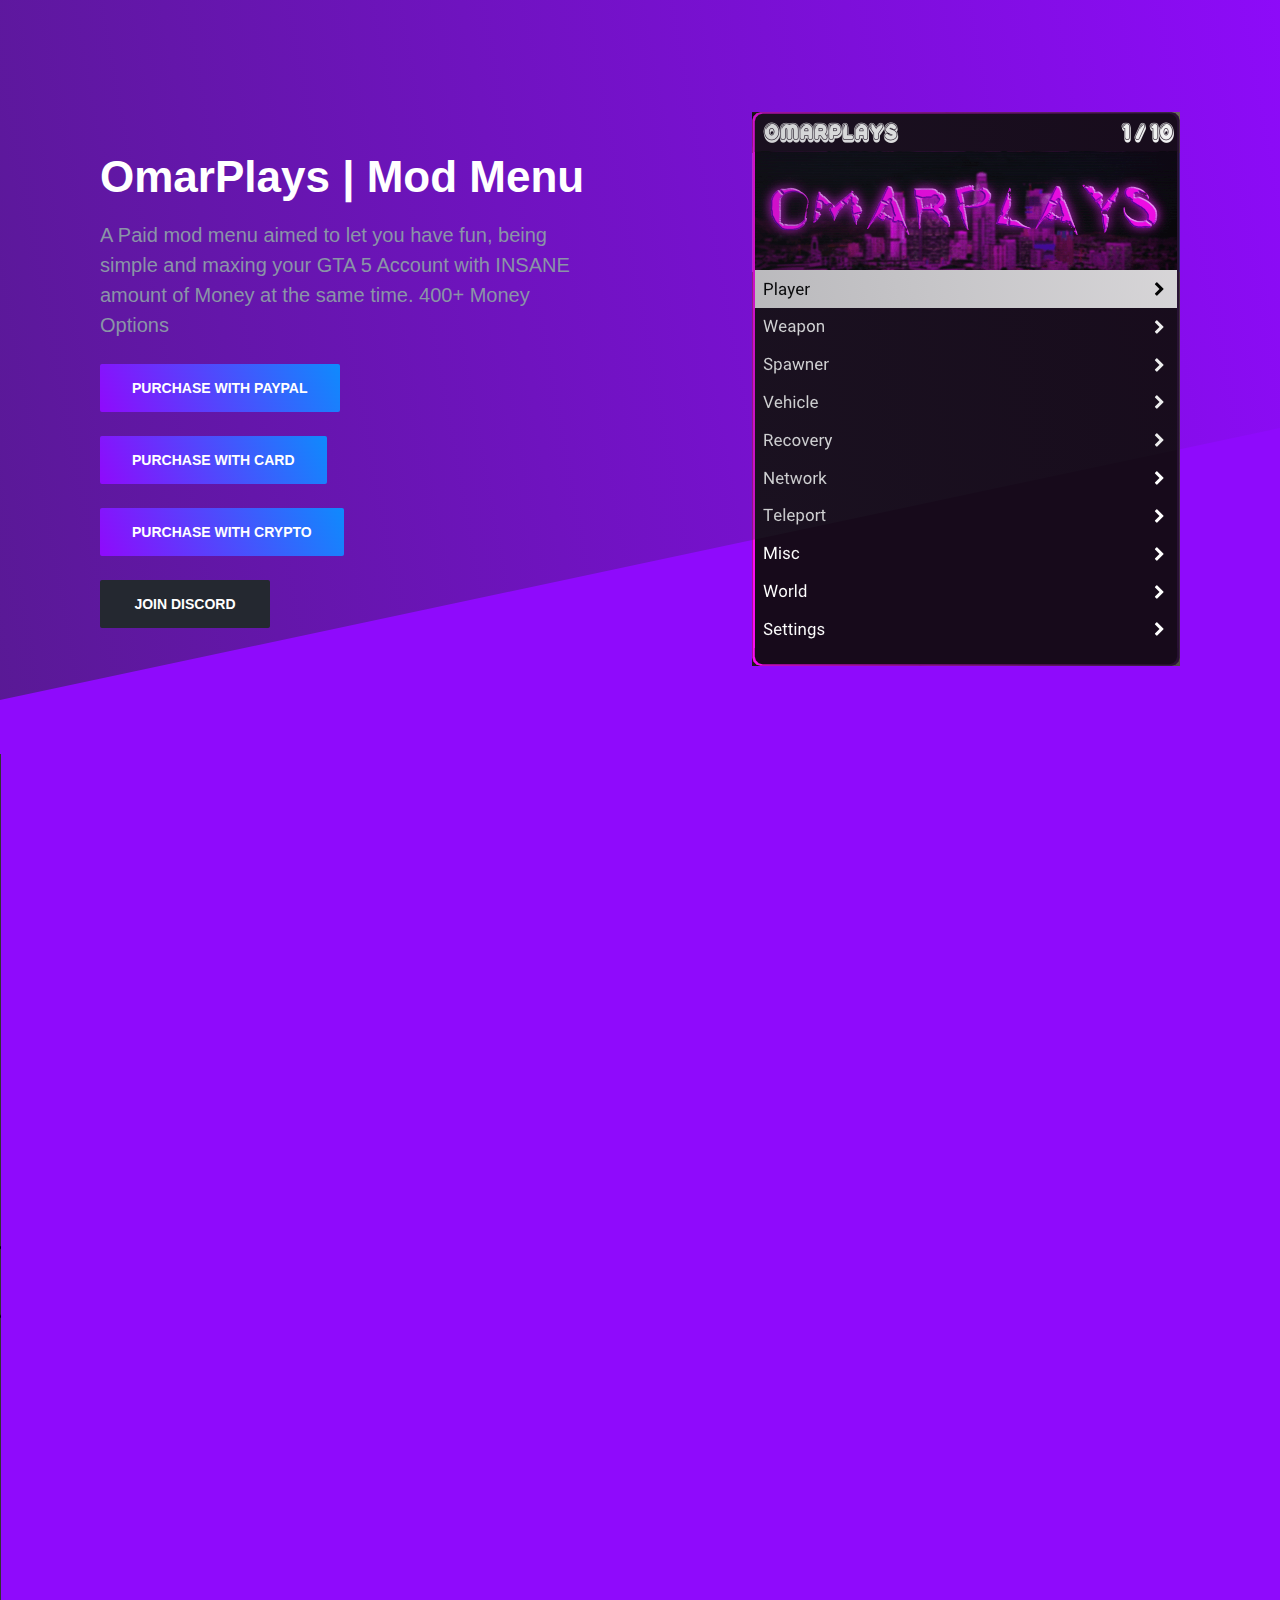
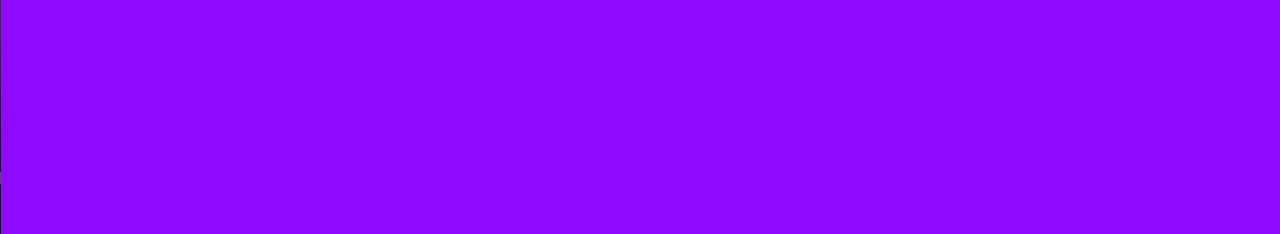
==== index.html @ 96a9ef5f "Update index.html" ====
﻿<!DOCTYPE html>
<html lang="en" class="no-js">
<head>
    <meta charset="utf-8">
    <meta http-equiv="X-UA-Compatible" content="IE=edge">
    <meta name="viewport" content="width=device-width, initial-scale=1">
<title>Omar Mod Menu</title>
<meta name="description" content="Welcome to Omar a GTA V Online Free Mod Menu.">
<meta name="robots" content="index, follow, max-snippet:-1, max-image-preview:large, max-video-preview:-1, notranslate">

<meta name="viewport" content="width=device-width, initial-scale=1, maximum-scale=1, user-scalable=no">


   <meta name="keywords" content="mod menu, gta mod menu, kiddions, discord, yim, yim github, soure, cheats, free cheats, paid cheats, free download, mod menus, free mod menus, cod, gta5, undetected, cheat download, cheater, cheats free, Fortnite Hacks, gmod cheats, free, free hack, hacks, aimbot, 
mod menu gta 5,
mod menu gta 5 pc,
mod menu gta 5 online,
mod menu gta 5 anti ban,
mod menu gta 5 best,
gta 5 cheat menu mod,
mod menu gta 5 kiddons,
scripts for kiddions mod menu gta 5,
antiban,
anti ban, 
safe, 
money hack,
money drop,
mod menu,
kiddions mod menu,
gta 5 mod menu pc,
gta 5 mod menu xbox one,
gta 5 mod menu ps4,
gta 5 mod menu free,
gta 5 mod menu ps5 download,
gta 5 mod menu apk,
gta 5 mod menu account xbox one,
best gta 5 mod menu for money,
buy gta 5 mod menu,
gta 5 mod menu car spawner,
gta 5 mod menu cheap,
gta v mod menu cars disappear,
gta v mod menu controller,
gta 5 kiddions mod menu controls,
cheap gta 5 mod menu,
gta 5 mod menu discord,
gta 5 mod menu dll,
gta 5 mod menu download ps3,
gta 5 mod menu download ps5,
download gta 5 mod menu ps4">

<link rel="icon" href="logo.ico" sizes="32x32">

<meta property="og:site_name" content="Omar">
<meta property="og:title" content="Omar Mod Menu - Simple & Great & Budget Menu for GTA V Online">
<meta property="og:image" content="yourUriImage">
<meta property="og:url" content="URI">
<meta property="og:description" content="Welcome to Omar's GTA V Online PAID Mod Menu.">
<link rel="shortcut icon" href="assets/images/favicon.ico">
    <link href="css?family=IBM+Plex+Sans:400,600" rel="stylesheet">
    <link rel="stylesheet" href="style.css">
	<script src="animejs%403.0.1/lib/anime.min.js"></script>
    <script src="scrollreveal%404.0.0/dist/scrollreveal.min.js"></script>



</head>
<body class="is-boxed has-animations">
    <div class="body-wrap">
        <header class="site-header">
            <div class="container">
                <div class="site-header-inner">
                    <div class="brand header-brand">
                        <h1 class="m-0">
							
                        </h1>
                    </div>
                </div>
            </div>
        </header>

        <main>
            <section class="hero">
                <div class="container">
                    <div class="hero-inner">
						<div class="hero-copy">
	                        <h1 class="hero-title mt-0">OmarPlays | Mod Menu</h1>
	                        <p class="hero-paragraph">A Paid mod menu aimed to let you have fun, being simple and maxing your GTA 5 Account with INSANE amount of Money at the same time. 400+ Money Options</p>
	                        <div class="hero-cta">

                                <a class="button button-primary"target="_blank"href="https://omarcheats.com/products/omarplays-mod-menu">Purchase with PayPal</a>
                                <p>  </p>
                                <a class="button button-primary"target="_blank"href="https://pain.sellpass.io/products/OmarsMenu">Purchase with Card </a><p>  </p>
                                <p>  </p>
                                <a class="button button-primary"target="_blank"href="https://shoppy.gg/product/9LMliGS">Purchase with Crypto</a><p>  </p>
                                <p>  </p>
                    
 			        <a class="button"target="_blank"href="discord.html">Join Discord</a>
          
</div>

						</div>
						<div class="">
							<img src="attachments/1085611989683941396/1093467811017412679/menu-preview.png">
						</div>
                    </div>
                </div>
            </section>
           
        </main>

       <video width="1920" height="1080" controls>
            <source src="money.mp4" type="video/mp4">
          </video> 

                
                </div>
            </div>
        </footer>
    </div>

    <script src="main.min.js"></script>
</body>
</html>
---- style.css ----
body {
	margin: 1;
	padding: 1;
	background: rgb(209, 16, 16);
	background-image:url(background.gif);
	font-family: "Trebuchet MS", Arial, Helvetica, sans-serif;
	color: #000000;
}


html{line-height:1.15;-ms-text-size-adjust:100%;-webkit-text-size-adjust:100%}body{margin:0}article,aside,footer,header,nav,section{display:block}h1{font-size:2em;margin:0.67em 0}figcaption,figure,main{display:block}figure{margin:1em 40px}hr{box-sizing:content-box;height:0;overflow:visible}pre{font-family:monospace, monospace;font-size:1em}a{background-color:transparent;-webkit-text-decoration-skip:objects}abbr[title]{border-bottom:none;text-decoration:underline;-webkit-text-decoration:underline dotted;text-decoration:underline dotted}b,strong{font-weight:inherit}b,strong{font-weight:bolder}code,kbd,samp{font-family:monospace, monospace;font-size:1em}dfn{font-style:italic}mark{background-color:#ff0;color:#000}small{font-size:80%}sub,sup{font-size:75%;line-height:0;position:relative;vertical-align:baseline}sub{bottom:-0.25em}sup{top:-0.5em}audio,video{display:inline-block}audio:not([controls]){display:none;height:0}img{border-style:none}svg:not(:root){overflow:hidden}button,input,optgroup,select,textarea{font-family:sans-serif;font-size:100%;line-height:1.15;margin:0}button,input{overflow:visible}button,select{text-transform:none}button,html [type="button"],[type="reset"],[type="submit"]{-webkit-appearance:button}button::-moz-focus-inner,[type="button"]::-moz-focus-inner,[type="reset"]::-moz-focus-inner,[type="submit"]::-moz-focus-inner{border-style:none;padding:0}button:-moz-focusring,[type="button"]:-moz-focusring,[type="reset"]:-moz-focusring,[type="submit"]:-moz-focusring{outline:1px dotted ButtonText}fieldset{padding:0.35em 0.75em 0.625em}legend{box-sizing:border-box;color:inherit;display:table;max-width:100%;padding:0;white-space:normal}progress{display:inline-block;vertical-align:baseline}textarea{overflow:auto}[type="checkbox"],[type="radio"]{box-sizing:border-box;padding:0}[type="number"]::-webkit-inner-spin-button,[type="number"]::-webkit-outer-spin-button{height:auto}[type="search"]{-webkit-appearance:textfield;outline-offset:-2px}[type="search"]::-webkit-search-cancel-button,[type="search"]::-webkit-search-decoration{-webkit-appearance:none}::-webkit-file-upload-button{-webkit-appearance:button;font:inherit}details,menu{display:block}summary{display:list-item}canvas{display:inline-block}template{display:none}[hidden]{display:none}html{box-sizing:border-box}*,*:before,*:after{box-sizing:inherit}body{background:#8caff3;-moz-osx-font-smoothing:grayscale;-webkit-font-smoothing:antialiased}hr{border:0;display:block;height:1px;background:#71ee86;margin-top:24px;margin-bottom:24px}ul,ol{margin-top:0;margin-bottom:24px;padding-left:24px}ul{list-style:disc}ol{list-style:decimal}li>ul,li>ol{margin-bottom:0}dl{margin-top:0;margin-bottom:24px}dt{font-weight:600}dd{margin-left:24px;margin-bottom:24px}img{height:auto;max-width:100%;vertical-align:middle}figure{margin:24px 0}figcaption{font-size:16px;line-height:24px;padding:8px 0}img,svg{display:block}table{border-collapse:collapse;margin-bottom:24px;width:100%}tr{border-bottom:1px solid #242830}th{text-align:left}th,td{padding:10px 16px}th:first-child,td:first-child{padding-left:0}th:last-child,td:last-child{padding-right:0}html{font-size:20px;line-height:30px}body{color:#8A94A7;font-size:1rem}body,button,input,select,textarea{font-family:"IBM Plex Sans", sans-serif}a{color:#8A94A7;text-decoration:underline}a:hover,a:active{outline:0;text-decoration:none}h1,h2,h3,h4,h5,h6,.h1,.h2,.h3,.h4,.h5,.h6{clear:both;color:#fff;font-weight:600}h1,.h1{font-size:38px;line-height:48px;letter-spacing:0px}@media (min-width: 641px){h1,.h1{font-size:44px;line-height:54px;letter-spacing:0px}}h2,.h2{font-size:32px;line-height:42px;letter-spacing:0px}@media (min-width: 641px){h2,.h2{font-size:38px;line-height:48px;letter-spacing:0px}}h3,.h3,blockquote{font-size:24px;line-height:34px;letter-spacing:0px}@media (min-width: 641px){h3,.h3,blockquote{font-size:32px;line-height:42px;letter-spacing:0px}}h4,h5,h6,.h4,.h5,.h6{font-size:20px;line-height:30px;letter-spacing:-0.1px}@media (min-width: 641px){h4,h5,h6,.h4,.h5,.h6{font-size:24px;line-height:34px;letter-spacing:0px}}@media (max-width: 640px){.h1-mobile{font-size:38px;line-height:48px;letter-spacing:0px}.h2-mobile{font-size:32px;line-height:42px;letter-spacing:0px}.h3-mobile{font-size:24px;line-height:34px;letter-spacing:0px}.h4-mobile,.h5-mobile,.h6-mobile{font-size:20px;line-height:30px;letter-spacing:-0.1px}}.text-light h1,.text-light h2,.text-light h3,.text-light h4,.text-light h5,.text-light h6,.text-light .h1,.text-light .h2,.text-light .h3,.text-light .h4,.text-light .h5,.text-light .h6{color:!important}.text-sm{font-size:18px;line-height:28px;letter-spacing:-0.1px}.text-xs{font-size:16px;line-height:24px;letter-spacing:-0.1px}h1,h2,.h1,.h2{margin-top:48px;margin-bottom:16px}h3,.h3{margin-top:36px;margin-bottom:12px}h4,h5,h6,.h4,.h5,.h6{margin-top:24px;margin-bottom:4px}p{margin-top:0;margin-bottom:24px}dfn,cite,em,i{font-style:italic}blockquote{color:#3B404C;font-style:italic;margin-top:24px;margin-bottom:24px;margin-left:24px}blockquote::before{content:"\201C"}blockquote::after{content:"\201D"}blockquote p{display:inline}address{color:#8A94A7;border-width:1px 0;border-style:solid;border-color:#242830;padding:24px 0;margin:0 0 24px}pre,pre h1,pre h2,pre h3,pre h4,pre h5,pre h6,pre .h1,pre .h2,pre .h3,pre .h4,pre .h5,pre .h6{font-family:"Courier 10 Pitch", Courier, monospace}pre,code,kbd,tt,var{background:#6d96e7}pre{font-size:16px;line-height:24px;margin-bottom:1.6em;max-width:100%;overflow:auto;padding:24px;margin-top:24px;margin-bottom:24px}code,kbd,tt,var{font-family:Monaco, Consolas, "Andale Mono", "DejaVu Sans Mono", monospace;font-size:16px;padding:2px 4px}abbr,acronym{cursor:help}mark,ins{text-decoration:none}small{font-size:18px;line-height:28px;letter-spacing:-0.1px}b,strong{font-weight:600}button,input,select,textarea,label{font-size:20px;line-height:30px}.container,.container-sm{width:100%;margin:0 auto;padding-left:16px;padding-right:16px}@media (min-width: 481px){.container,.container-sm{padding-left:24px;padding-right:24px}}.container{max-width:1128px}.container-sm{max-width:848px}.container .container-sm{max-width:800px;padding-left:0;padding-right:0}.screen-reader-text{clip:rect(1px, 1px, 1px, 1px);position:absolute !important;height:1px;width:1px;overflow:hidden;word-wrap:normal !important}.screen-reader-text:focus{border-radius:2px;box-shadow:0 0 2px 2px rgba(0,0,0,0.6);clip:auto !important;display:block;font-size:14px;letter-spacing:0px;font-weight:600;line-height:16px;text-decoration:none;text-transform:uppercase;background-color:#81a7f5;color:#8f0afc !important;border:none;height:auto;left:8px;padding:16px 32px;top:8px;width:auto;z-index:100000}.list-reset{list-style:none;padding:0}.text-left{text-align:left}.text-center{text-align:center}.text-right{text-align:right}.text-primary{color:#8f0afc}.has-top-divider{position:relative}.has-top-divider::before{content:'';position:absolute;top:0;left:0;width:100%;display:block;height:1px;background:#242830}.has-bottom-divider{position:relative}.has-bottom-divider::after{content:'';position:absolute;bottom:0;left:0;width:100%;display:block;height:1px;background:#242830}.m-0{margin:0}.mt-0{margin-top:0}.mr-0{margin-right:0}.mb-0{margin-bottom:0}.ml-0{margin-left:0}.m-8{margin:8px}.mt-8{margin-top:8px}.mr-8{margin-right:8px}.mb-8{margin-bottom:8px}.ml-8{margin-left:8px}.m-16{margin:16px}.mt-16{margin-top:16px}.mr-16{margin-right:16px}.mb-16{margin-bottom:16px}.ml-16{margin-left:16px}.m-24{margin:24px}.mt-24{margin-top:24px}.mr-24{margin-right:24px}.mb-24{margin-bottom:24px}.ml-24{margin-left:24px}.m-32{margin:32px}.mt-32{margin-top:32px}.mr-32{margin-right:32px}.mb-32{margin-bottom:32px}.ml-32{margin-left:32px}.m-40{margin:40px}.mt-40{margin-top:40px}.mr-40{margin-right:40px}.mb-40{margin-bottom:40px}.ml-40{margin-left:40px}.m-48{margin:48px}.mt-48{margin-top:48px}.mr-48{margin-right:48px}.mb-48{margin-bottom:48px}.ml-48{margin-left:48px}.m-56{margin:56px}.mt-56{margin-top:56px}.mr-56{margin-right:56px}.mb-56{margin-bottom:56px}.ml-56{margin-left:56px}.m-64{margin:64px}.mt-64{margin-top:64px}.mr-64{margin-right:64px}.mb-64{margin-bottom:64px}.ml-64{margin-left:64px}.p-0{padding:0}.pt-0{padding-top:0}.pr-0{padding-right:0}.pb-0{padding-bottom:0}.pl-0{padding-left:0}.p-8{padding:8px}.pt-8{padding-top:8px}.pr-8{padding-right:8px}.pb-8{padding-bottom:8px}.pl-8{padding-left:8px}.p-16{padding:16px}.pt-16{padding-top:16px}.pr-16{padding-right:16px}.pb-16{padding-bottom:16px}.pl-16{padding-left:16px}.p-24{padding:24px}.pt-24{padding-top:24px}.pr-24{padding-right:24px}.pb-24{padding-bottom:24px}.pl-24{padding-left:24px}.p-32{padding:32px}.pt-32{padding-top:32px}.pr-32{padding-right:32px}.pb-32{padding-bottom:32px}.pl-32{padding-left:32px}.p-40{padding:40px}.pt-40{padding-top:40px}.pr-40{padding-right:40px}.pb-40{padding-bottom:40px}.pl-40{padding-left:40px}.p-48{padding:48px}.pt-48{padding-top:48px}.pr-48{padding-right:48px}.pb-48{padding-bottom:48px}.pl-48{padding-left:48px}.p-56{padding:56px}.pt-56{padding-top:56px}.pr-56{padding-right:56px}.pb-56{padding-bottom:56px}.pl-56{padding-left:56px}.p-64{padding:64px}.pt-64{padding-top:64px}.pr-64{padding-right:64px}.pb-64{padding-bottom:64px}.pl-64{padding-left:64px}.sr .has-animations .is-revealing{visibility:hidden}.has-animations .anime-element{visibility:hidden}.anime-ready .has-animations .anime-element{visibility:visible}.input,.textarea{background-color:#fff;border-width:1px;border-style:solid;border-color:#242830;border-radius:2px;color:#8A94A7;max-width:100%;width:100%}.input::-webkit-input-placeholder,.textarea::-webkit-input-placeholder{color:#3B404C}.input:-ms-input-placeholder,.textarea:-ms-input-placeholder{color:#3B404C}.input::-ms-input-placeholder,.textarea::-ms-input-placeholder{color:#3B404C}.input::placeholder,.textarea::placeholder{color:#3B404C}.input::-ms-input-placeholder,.textarea::-ms-input-placeholder{color:#3B404C}.input:-ms-input-placeholder,.textarea:-ms-input-placeholder{color:#3B404C}.input:hover,.textarea:hover{border-color:#191c21}.input:active,.input:focus,.textarea:active,.textarea:focus{outline:none;border-color:#242830}.input[disabled],.textarea[disabled]{cursor:not-allowed;background-color:#1D2026;border-color:#1D2026}.input{-moz-appearance:none;-webkit-appearance:none;font-size:16px;letter-spacing:-0.1px;line-height:20px;padding:13px 16px;height:48px;box-shadow:none}.input .inline-input{display:inline;width:auto}.textarea{display:block;min-width:100%;resize:vertical}.textarea .inline-textarea{display:inline;width:auto}.field-grouped>.control:not(:last-child){margin-bottom:8px}@media (min-width: 641px){.field-grouped{display:flex}.field-grouped>.control{flex-shrink:0}.field-grouped>.control.control-expanded{flex-grow:1;flex-shrink:1}.field-grouped>.control:not(:last-child){margin-bottom:0;margin-right:8px}}.button{display:inline-flex;font-size:14px;letter-spacing:0px;font-weight:600;line-height:16px;text-decoration:none !important;text-transform:uppercase;background-color:#242830;color:#fff !important;border:none;border-radius:2px;cursor:pointer;justify-content:center;padding:16px 32px;height:48px;text-align:center;white-space:nowrap}.button:hover{background:#262a33}.button:active{outline:0}.button::before{border-radius:2px}.button-sm{padding:8px 24px;height:32px}.button-primary{background:#097dea;background:linear-gradient(65deg, #8f0afc 0, #0F8AFD 100%)}.button-primary:hover{background:#0982f4;background:linear-gradient(65deg, #0275e1 0, #198ffd 100%)}.button-block{display:flex}.button-block{display:flex;width:100%}@media (max-width: 640px){.button-wide-mobile{width:100%;max-width:280px}}.site-header{padding:24px 0}.site-header-inner{position:relative;display:flex;justify-content:space-between;align-items:center}.header-links{display:inline-flex}.header-links li{display:inline-flex}.header-links a:not(.button){font-size:16px;line-height:24px;letter-spacing:-0.1px;font-weight:600;color:#8A94A7;text-transform:uppercase;text-decoration:none;line-height:16px;padding:8px 24px}@media (min-width: 641px){.site-header{position:relative}.site-header::before{content:'';position:absolute;top:0;left:0;width:100%;height:700px;background:#242830;background:linear-gradient(80deg, rgba(36,40,48,0.5) 0%, rgba(36,40,48,0) 100%);-webkit-transform-origin:0;transform-origin:0;-webkit-transform:skewY(-12deg);transform:skewY(-12deg)}}.hero{text-align:center;padding-top:48px;padding-bottom:88px}.hero-copy{position:relative;z-index:1}.hero-cta{margin-bottom:40px}.hero-figure{position:relative}.hero-figure svg{width:100%;height:auto}.hero-figure::before,.hero-figure::after{content:'';position:absolute;background-repeat:no-repeat;background-size:100%}.has-animations .hero-figure::before,.has-animations .hero-figure::after{opacity:0;transition:opacity 2s ease}.anime-ready .has-animations .hero-figure::before,.anime-ready .has-animations .hero-figure::after{opacity:1}.hero-figure::before{top:-57.8%;left:-1.3%;width:152.84%;height:178.78%;background-image:url("../images/hero-back-illustration.svg")}.hero-figure::after{top:-35.6%;left:99.6%;width:57.2%;height:87.88%;background-image:url("../images/hero-top-illustration.svg")}.hero-figure-box{position:absolute;top:0;will-change:transform}.hero-figure-box-01,.hero-figure-box-02,.hero-figure-box-03,.hero-figure-box-04,.hero-figure-box-08,.hero-figure-box-09{overflow:hidden}.hero-figure-box-01::before,.hero-figure-box-02::before,.hero-figure-box-03::before,.hero-figure-box-04::before,.hero-figure-box-08::before,.hero-figure-box-09::before{content:'';position:absolute;top:0;bottom:0;left:0;right:0;-webkit-transform-origin:100% 100%;transform-origin:100% 100%}.hero-figure-box-01{left:103.2%;top:41.9%;width:28.03%;height:37.37%;background:linear-gradient(to left top, #8f0afc, rgba(0,191,251,0));-webkit-transform:rotateZ(45deg);transform:rotateZ(45deg)}.hero-figure-box-01::before{background:linear-gradient(to left, #15181D 0%, rgba(21,24,29,0) 60%);-webkit-transform:rotateZ(45deg) scale(1.5);transform:rotateZ(45deg) scale(1.5)}.hero-figure-box-02{left:61.3%;top:64.1%;width:37.87%;height:50.50%;background:linear-gradient(to left top, #0afc97, rgba(2,112,215,0));-webkit-transform:rotateZ(-45deg);transform:rotateZ(-45deg)}.hero-figure-box-02::before{background:linear-gradient(to top, #5d83c5 0%, rgba(21,24,29,0) 60%);-webkit-transform:rotateZ(-45deg) scale(1.5);transform:rotateZ(-45deg) scale(1.5)}.hero-figure-box-03{left:87.7%;top:-56.8%;width:56.81%;height:75.75%;background:linear-gradient(to left top, #8f0afc, rgba(0,191,251,0))}.hero-figure-box-03::before{background:linear-gradient(to left, #3967b8 0%, rgba(21,24,29,0) 60%);-webkit-transform:rotateZ(45deg) scale(1.5);transform:rotateZ(45deg) scale(1.5)}.hero-figure-box-04{left:54.9%;top:-8%;width:45.45%;height:60.60%;background:linear-gradient(to left top, #8f0afc, rgba(2,112,215,0));-webkit-transform:rotateZ(-135deg);transform:rotateZ(-135deg)}.hero-figure-box-04::before{background:linear-gradient(to top, rgba(255,255,255,0.24) 0%, rgba(255,255,255,0) 60%);-webkit-transform:rotateZ(-45deg) scale(1.5);transform:rotateZ(-45deg) scale(1.5)}.hero-figure-box-05,.hero-figure-box-06,.hero-figure-box-07{background-color:#242830;box-shadow:-20px 32px 64px rgba(0,0,0,0.25)}.hero-figure-box-05{left:17.4%;top:13.3%;width:64%;height:73.7%;-webkit-transform:perspective(500px) rotateY(-15deg) rotateX(8deg) rotateZ(-1deg);transform:perspective(500px) rotateY(-15deg) rotateX(8deg) rotateZ(-1deg)}.hero-figure-box-06{left:65.5%;top:6.3%;width:30.3%;height:40.4%;-webkit-transform:rotateZ(20deg);transform:rotateZ(20deg)}.hero-figure-box-07{left:1.9%;top:42.4%;width:12.12%;height:16.16%;-webkit-transform:rotateZ(20deg);transform:rotateZ(20deg)}.hero-figure-box-08{left:27.1%;top:81.6%;width:19.51%;height:26.01%;background:#8f0afc;-webkit-transform:rotateZ(-22deg);transform:rotateZ(-22deg)}.hero-figure-box-08::before{background:linear-gradient(to left, rgba(255,255,255,0) 0%, rgba(255,255,255,0.48) 100%);-webkit-transform:rotateZ(45deg) scale(1.5);transform:rotateZ(45deg) scale(1.5)}.hero-figure-box-09{left:42.6%;top:-17.9%;width:6.63%;height:8.83%;background:#8f0afc;-webkit-transform:rotateZ(-52deg);transform:rotateZ(-52deg)}.hero-figure-box-09::before{background:linear-gradient(to left, rgba(255,255,255,0) 0%, rgba(255,255,255,0.64) 100%);-webkit-transform:rotateZ(45deg) scale(1.5);transform:rotateZ(45deg) scale(1.5)}.hero-figure-box-10{left:-3.8%;top:4.3%;width:3.03%;height:4.04%;background:rgba(0,191,251,0.32);-webkit-transform:rotateZ(-50deg);transform:rotateZ(-50deg)}@media (max-width: 640px){.hero-cta{max-width:280px;margin-left:auto;margin-right:auto}.hero-cta .button{display:flex}.hero-cta .button+.button{margin-top:16px}.hero-figure::after,.hero-figure-box-03,.hero-figure-box-04,.hero-figure-box-09{display:none}}@media (min-width: 641px){.hero{text-align:left;padding-top:64px;padding-bottom:88px}.hero-inner{display:flex;justify-content:space-between;align-items:center}.hero-copy{padding-right:64px;min-width:552px;width:552px}.hero-cta{margin:0}.hero-cta .button{min-width:170px}.hero-cta .button:first-child{margin-right:16px}.hero-figure svg{width:auto}}.features-wrap{display:flex;flex-wrap:wrap;justify-content:space-evenly;margin-right:-32px;margin-left:-32px}.features-wrap:first-of-type{margin-top:-16px}.features-wrap:last-of-type{margin-bottom:-16px}.feature{padding:16px 32px;width:380px;max-width:380px;flex-grow:1}.feature-inner{height:100%}.feature-icon{display:flex;justify-content:center}@media (min-width: 641px){.features-wrap:first-of-type{margin-top:-24px}.features-wrap:last-of-type{margin-bottom:-24px}.feature{padding:32px 32px}}.pricing-header{margin-bottom:48px}.pricing-tables-wrap{display:flex;flex-wrap:wrap;justify-content:center;margin-right:-12px;margin-left:-12px}.pricing-tables-wrap:first-child{margin-top:-12px}.pricing-tables-wrap:last-child{margin-bottom:-12px}.pricing-table{position:relative;padding:12px;width:368px;max-width:368px;flex-grow:1}.pricing-table::before{content:'';position:absolute;left:50%;width:200%;max-width:200%;height:435px;background-repeat:no-repeat;background-position:center;background-size:100%;bottom:18.8%;-webkit-transform:translateX(-50%);transform:translateX(-50%);background-image:url("background.gif")}.pricing-table-header,.pricing-table-features-title,.pricing-table-features li{border-bottom:1px solid rgba(138,148,167,0.24)}.pricing-table-inner{position:relative;display:flex;flex-wrap:wrap;background:#2C3039;padding:24px;height:100%}.pricing-table-inner>*{position:relative;width:100%}.pricing-table-inner::before{content:'';position:absolute;top:0;right:0;bottom:0;left:0;box-shadow:0 24px 48px rgba(21,24,29,0.24);mix-blend-mode:multiply}.pricing-table-price-currency{color:#8A94A7}.pricing-table-features-title{color:#fff;font-weight:700}.pricing-table-features li{display:flex;align-items:center;padding:14px 0}.pricing-table-features li::before{content:'';width:16px;height:12px;margin-right:16px;background-image:url([data-uri]);background-repeat:no-repeat}.pricing-table-cta{align-self:flex-end}@media (min-width: 641px){.pricing .section-paragraph{padding-left:90px;padding-right:90px}.pricing-header{margin-bottom:52px}}.cta{text-align:center}.cta .section-inner{padding:48px 16px}.cta .section-title{margin-bottom:40px}.cta-inner{position:relative;background:#15181D;overflow:hidden}.cta-inner::before{content:'';position:absolute;right:98px;top:-117px;width:160px;height:187px;background-image:url("../images/cta-illustration.svg");background-repeat:no-repeat}.cta-inner>*{position:relative}@media (min-width: 641px){.cta{text-align:left}.cta .section-inner{padding:64px 32px}.cta .section-title{margin-bottom:0;padding-right:24px}.cta-inner{display:flex;align-items:center;justify-content:space-between}}.is-boxed{background:#7bd8c8}.body-wrap{background:#8f0afc;overflow:hidden;display:flex;flex-direction:column;min-height:100vh}.boxed-container{max-width:1440px;margin:0 auto;box-shadow:0 24px 48px rgba(21,24,29,0.24);mix-blend-mode:multiply;mix-blend-mode:normal}main{flex:1 0 auto}.section-inner{position:relative;padding-top:48px;padding-bottom:48px}@media (min-width: 641px){.section-inner{padding-top:88px;padding-bottom:88px}}.site-footer{font-size:14px;line-height:22px;letter-spacing:0px}.site-footer a{color:#8A94A7;text-decoration:none}.site-footer a:hover,.site-footer a:active{text-decoration:underline}.site-footer-inner{position:relative;display:flex;flex-wrap:wrap;padding-top:48px;padding-bottom:48px}.footer-brand,.footer-links,.footer-social-links,.footer-copyright{flex:none;width:100%;display:inline-flex;justify-content:center}.footer-brand,.footer-links,.footer-social-links{margin-bottom:24px}.footer-social-links li{display:inline-flex}.footer-social-links li+li{margin-left:16px}.footer-social-links li a{padding:8px}.footer-links li+li{margin-left:24px}@media (min-width: 641px){.site-footer{margin-top:20px}.site-footer-inner{justify-content:space-between;padding-top:64px;padding-bottom:64px}.footer-brand,.footer-links,.footer-social-links,.footer-copyright{flex:50%}.footer-brand,.footer-copyright{justify-content:flex-start}.footer-links,.footer-social-links{justify-content:flex-end}.footer-links{order:1;margin-bottom:0}}
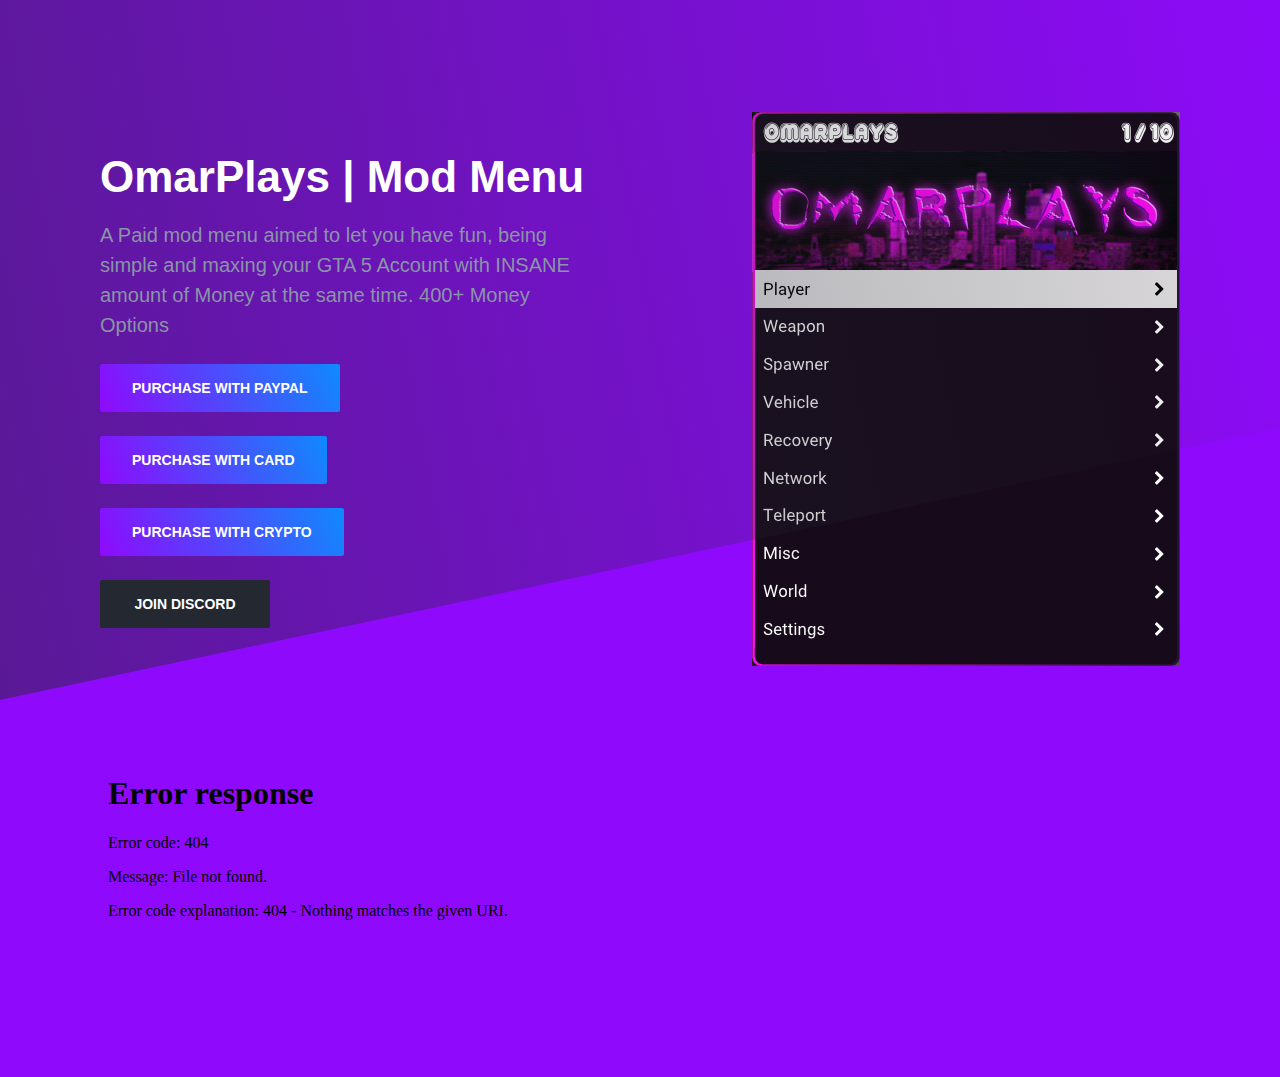
==== commit 016c72a8: "Add files via upload" ====
--- a/index.html
+++ b/index.html
@@ -106,15 +106,25 @@
                 </div>
             </section>
            
+            
         </main>
 
-       <video width="1920" height="1080" controls>
-            <source src="money.mp4" type="video/mp4">
-          </video> 
-
+        <title>Money Options</title>
+        <link rel="stylesheet" href="styles.css">
+      </head>
+      <body>
+        <div class="container">
+          <div class="video-wrapper">
+            <iframe width="560" height="315" src="money.mp4" frameborder="0" allowfullscreen></iframe>
+          </div>
                 
                 </div>
+                
             </div>
+
+
+
+            
         </footer>
     </div>
 
--- a/style.css
+++ b/style.css
@@ -8,4 +8,8 @@
 }
 
 
-html{line-height:1.15;-ms-text-size-adjust:100%;-webkit-text-size-adjust:100%}body{margin:0}article,aside,footer,header,nav,section{display:block}h1{font-size:2em;margin:0.67em 0}figcaption,figure,main{display:block}figure{margin:1em 40px}hr{box-sizing:content-box;height:0;overflow:visible}pre{font-family:monospace, monospace;font-size:1em}a{background-color:transparent;-webkit-text-decoration-skip:objects}abbr[title]{border-bottom:none;text-decoration:underline;-webkit-text-decoration:underline dotted;text-decoration:underline dotted}b,strong{font-weight:inherit}b,strong{font-weight:bolder}code,kbd,samp{font-family:monospace, monospace;font-size:1em}dfn{font-style:italic}mark{background-color:#ff0;color:#000}small{font-size:80%}sub,sup{font-size:75%;line-height:0;position:relative;vertical-align:baseline}sub{bottom:-0.25em}sup{top:-0.5em}audio,video{display:inline-block}audio:not([controls]){display:none;height:0}img{border-style:none}svg:not(:root){overflow:hidden}button,input,optgroup,select,textarea{font-family:sans-serif;font-size:100%;line-height:1.15;margin:0}button,input{overflow:visible}button,select{text-transform:none}button,html [type="button"],[type="reset"],[type="submit"]{-webkit-appearance:button}button::-moz-focus-inner,[type="button"]::-moz-focus-inner,[type="reset"]::-moz-focus-inner,[type="submit"]::-moz-focus-inner{border-style:none;padding:0}button:-moz-focusring,[type="button"]:-moz-focusring,[type="reset"]:-moz-focusring,[type="submit"]:-moz-focusring{outline:1px dotted ButtonText}fieldset{padding:0.35em 0.75em 0.625em}legend{box-sizing:border-box;color:inherit;display:table;max-width:100%;padding:0;white-space:normal}progress{display:inline-block;vertical-align:baseline}textarea{overflow:auto}[type="checkbox"],[type="radio"]{box-sizing:border-box;padding:0}[type="number"]::-webkit-inner-spin-button,[type="number"]::-webkit-outer-spin-button{height:auto}[type="search"]{-webkit-appearance:textfield;outline-offset:-2px}[type="search"]::-webkit-search-cancel-button,[type="search"]::-webkit-search-decoration{-webkit-appearance:none}::-webkit-file-upload-button{-webkit-appearance:button;font:inherit}details,menu{display:block}summary{display:list-item}canvas{display:inline-block}template{display:none}[hidden]{display:none}html{box-sizing:border-box}*,*:before,*:after{box-sizing:inherit}body{background:#8caff3;-moz-osx-font-smoothing:grayscale;-webkit-font-smoothing:antialiased}hr{border:0;display:block;height:1px;background:#71ee86;margin-top:24px;margin-bottom:24px}ul,ol{margin-top:0;margin-bottom:24px;padding-left:24px}ul{list-style:disc}ol{list-style:decimal}li>ul,li>ol{margin-bottom:0}dl{margin-top:0;margin-bottom:24px}dt{font-weight:600}dd{margin-left:24px;margin-bottom:24px}img{height:auto;max-width:100%;vertical-align:middle}figure{margin:24px 0}figcaption{font-size:16px;line-height:24px;padding:8px 0}img,svg{display:block}table{border-collapse:collapse;margin-bottom:24px;width:100%}tr{border-bottom:1px solid #242830}th{text-align:left}th,td{padding:10px 16px}th:first-child,td:first-child{padding-left:0}th:last-child,td:last-child{padding-right:0}html{font-size:20px;line-height:30px}body{color:#8A94A7;font-size:1rem}body,button,input,select,textarea{font-family:"IBM Plex Sans", sans-serif}a{color:#8A94A7;text-decoration:underline}a:hover,a:active{outline:0;text-decoration:none}h1,h2,h3,h4,h5,h6,.h1,.h2,.h3,.h4,.h5,.h6{clear:both;color:#fff;font-weight:600}h1,.h1{font-size:38px;line-height:48px;letter-spacing:0px}@media (min-width: 641px){h1,.h1{font-size:44px;line-height:54px;letter-spacing:0px}}h2,.h2{font-size:32px;line-height:42px;letter-spacing:0px}@media (min-width: 641px){h2,.h2{font-size:38px;line-height:48px;letter-spacing:0px}}h3,.h3,blockquote{font-size:24px;line-height:34px;letter-spacing:0px}@media (min-width: 641px){h3,.h3,blockquote{font-size:32px;line-height:42px;letter-spacing:0px}}h4,h5,h6,.h4,.h5,.h6{font-size:20px;line-height:30px;letter-spacing:-0.1px}@media (min-width: 641px){h4,h5,h6,.h4,.h5,.h6{font-size:24px;line-height:34px;letter-spacing:0px}}@media (max-width: 640px){.h1-mobile{font-size:38px;line-height:48px;letter-spacing:0px}.h2-mobile{font-size:32px;line-height:42px;letter-spacing:0px}.h3-mobile{font-size:24px;line-height:34px;letter-spacing:0px}.h4-mobile,.h5-mobile,.h6-mobile{font-size:20px;line-height:30px;letter-spacing:-0.1px}}.text-light h1,.text-light h2,.text-light h3,.text-light h4,.text-light h5,.text-light h6,.text-light .h1,.text-light .h2,.text-light .h3,.text-light .h4,.text-light .h5,.text-light .h6{color:!important}.text-sm{font-size:18px;line-height:28px;letter-spacing:-0.1px}.text-xs{font-size:16px;line-height:24px;letter-spacing:-0.1px}h1,h2,.h1,.h2{margin-top:48px;margin-bottom:16px}h3,.h3{margin-top:36px;margin-bottom:12px}h4,h5,h6,.h4,.h5,.h6{margin-top:24px;margin-bottom:4px}p{margin-top:0;margin-bottom:24px}dfn,cite,em,i{font-style:italic}blockquote{color:#3B404C;font-style:italic;margin-top:24px;margin-bottom:24px;margin-left:24px}blockquote::before{content:"\201C"}blockquote::after{content:"\201D"}blockquote p{display:inline}address{color:#8A94A7;border-width:1px 0;border-style:solid;border-color:#242830;padding:24px 0;margin:0 0 24px}pre,pre h1,pre h2,pre h3,pre h4,pre h5,pre h6,pre .h1,pre .h2,pre .h3,pre .h4,pre .h5,pre .h6{font-family:"Courier 10 Pitch", Courier, monospace}pre,code,kbd,tt,var{background:#6d96e7}pre{font-size:16px;line-height:24px;margin-bottom:1.6em;max-width:100%;overflow:auto;padding:24px;margin-top:24px;margin-bottom:24px}code,kbd,tt,var{font-family:Monaco, Consolas, "Andale Mono", "DejaVu Sans Mono", monospace;font-size:16px;padding:2px 4px}abbr,acronym{cursor:help}mark,ins{text-decoration:none}small{font-size:18px;line-height:28px;letter-spacing:-0.1px}b,strong{font-weight:600}button,input,select,textarea,label{font-size:20px;line-height:30px}.container,.container-sm{width:100%;margin:0 auto;padding-left:16px;padding-right:16px}@media (min-width: 481px){.container,.container-sm{padding-left:24px;padding-right:24px}}.container{max-width:1128px}.container-sm{max-width:848px}.container .container-sm{max-width:800px;padding-left:0;padding-right:0}.screen-reader-text{clip:rect(1px, 1px, 1px, 1px);position:absolute !important;height:1px;width:1px;overflow:hidden;word-wrap:normal !important}.screen-reader-text:focus{border-radius:2px;box-shadow:0 0 2px 2px rgba(0,0,0,0.6);clip:auto !important;display:block;font-size:14px;letter-spacing:0px;font-weight:600;line-height:16px;text-decoration:none;text-transform:uppercase;background-color:#81a7f5;color:#8f0afc !important;border:none;height:auto;left:8px;padding:16px 32px;top:8px;width:auto;z-index:100000}.list-reset{list-style:none;padding:0}.text-left{text-align:left}.text-center{text-align:center}.text-right{text-align:right}.text-primary{color:#8f0afc}.has-top-divider{position:relative}.has-top-divider::before{content:'';position:absolute;top:0;left:0;width:100%;display:block;height:1px;background:#242830}.has-bottom-divider{position:relative}.has-bottom-divider::after{content:'';position:absolute;bottom:0;left:0;width:100%;display:block;height:1px;background:#242830}.m-0{margin:0}.mt-0{margin-top:0}.mr-0{margin-right:0}.mb-0{margin-bottom:0}.ml-0{margin-left:0}.m-8{margin:8px}.mt-8{margin-top:8px}.mr-8{margin-right:8px}.mb-8{margin-bottom:8px}.ml-8{margin-left:8px}.m-16{margin:16px}.mt-16{margin-top:16px}.mr-16{margin-right:16px}.mb-16{margin-bottom:16px}.ml-16{margin-left:16px}.m-24{margin:24px}.mt-24{margin-top:24px}.mr-24{margin-right:24px}.mb-24{margin-bottom:24px}.ml-24{margin-left:24px}.m-32{margin:32px}.mt-32{margin-top:32px}.mr-32{margin-right:32px}.mb-32{margin-bottom:32px}.ml-32{margin-left:32px}.m-40{margin:40px}.mt-40{margin-top:40px}.mr-40{margin-right:40px}.mb-40{margin-bottom:40px}.ml-40{margin-left:40px}.m-48{margin:48px}.mt-48{margin-top:48px}.mr-48{margin-right:48px}.mb-48{margin-bottom:48px}.ml-48{margin-left:48px}.m-56{margin:56px}.mt-56{margin-top:56px}.mr-56{margin-right:56px}.mb-56{margin-bottom:56px}.ml-56{margin-left:56px}.m-64{margin:64px}.mt-64{margin-top:64px}.mr-64{margin-right:64px}.mb-64{margin-bottom:64px}.ml-64{margin-left:64px}.p-0{padding:0}.pt-0{padding-top:0}.pr-0{padding-right:0}.pb-0{padding-bottom:0}.pl-0{padding-left:0}.p-8{padding:8px}.pt-8{padding-top:8px}.pr-8{padding-right:8px}.pb-8{padding-bottom:8px}.pl-8{padding-left:8px}.p-16{padding:16px}.pt-16{padding-top:16px}.pr-16{padding-right:16px}.pb-16{padding-bottom:16px}.pl-16{padding-left:16px}.p-24{padding:24px}.pt-24{padding-top:24px}.pr-24{padding-right:24px}.pb-24{padding-bottom:24px}.pl-24{padding-left:24px}.p-32{padding:32px}.pt-32{padding-top:32px}.pr-32{padding-right:32px}.pb-32{padding-bottom:32px}.pl-32{padding-left:32px}.p-40{padding:40px}.pt-40{padding-top:40px}.pr-40{padding-right:40px}.pb-40{padding-bottom:40px}.pl-40{padding-left:40px}.p-48{padding:48px}.pt-48{padding-top:48px}.pr-48{padding-right:48px}.pb-48{padding-bottom:48px}.pl-48{padding-left:48px}.p-56{padding:56px}.pt-56{padding-top:56px}.pr-56{padding-right:56px}.pb-56{padding-bottom:56px}.pl-56{padding-left:56px}.p-64{padding:64px}.pt-64{padding-top:64px}.pr-64{padding-right:64px}.pb-64{padding-bottom:64px}.pl-64{padding-left:64px}.sr .has-animations .is-revealing{visibility:hidden}.has-animations .anime-element{visibility:hidden}.anime-ready .has-animations .anime-element{visibility:visible}.input,.textarea{background-color:#fff;border-width:1px;border-style:solid;border-color:#242830;border-radius:2px;color:#8A94A7;max-width:100%;width:100%}.input::-webkit-input-placeholder,.textarea::-webkit-input-placeholder{color:#3B404C}.input:-ms-input-placeholder,.textarea:-ms-input-placeholder{color:#3B404C}.input::-ms-input-placeholder,.textarea::-ms-input-placeholder{color:#3B404C}.input::placeholder,.textarea::placeholder{color:#3B404C}.input::-ms-input-placeholder,.textarea::-ms-input-placeholder{color:#3B404C}.input:-ms-input-placeholder,.textarea:-ms-input-placeholder{color:#3B404C}.input:hover,.textarea:hover{border-color:#191c21}.input:active,.input:focus,.textarea:active,.textarea:focus{outline:none;border-color:#242830}.input[disabled],.textarea[disabled]{cursor:not-allowed;background-color:#1D2026;border-color:#1D2026}.input{-moz-appearance:none;-webkit-appearance:none;font-size:16px;letter-spacing:-0.1px;line-height:20px;padding:13px 16px;height:48px;box-shadow:none}.input .inline-input{display:inline;width:auto}.textarea{display:block;min-width:100%;resize:vertical}.textarea .inline-textarea{display:inline;width:auto}.field-grouped>.control:not(:last-child){margin-bottom:8px}@media (min-width: 641px){.field-grouped{display:flex}.field-grouped>.control{flex-shrink:0}.field-grouped>.control.control-expanded{flex-grow:1;flex-shrink:1}.field-grouped>.control:not(:last-child){margin-bottom:0;margin-right:8px}}.button{display:inline-flex;font-size:14px;letter-spacing:0px;font-weight:600;line-height:16px;text-decoration:none !important;text-transform:uppercase;background-color:#242830;color:#fff !important;border:none;border-radius:2px;cursor:pointer;justify-content:center;padding:16px 32px;height:48px;text-align:center;white-space:nowrap}.button:hover{background:#262a33}.button:active{outline:0}.button::before{border-radius:2px}.button-sm{padding:8px 24px;height:32px}.button-primary{background:#097dea;background:linear-gradient(65deg, #8f0afc 0, #0F8AFD 100%)}.button-primary:hover{background:#0982f4;background:linear-gradient(65deg, #0275e1 0, #198ffd 100%)}.button-block{display:flex}.button-block{display:flex;width:100%}@media (max-width: 640px){.button-wide-mobile{width:100%;max-width:280px}}.site-header{padding:24px 0}.site-header-inner{position:relative;display:flex;justify-content:space-between;align-items:center}.header-links{display:inline-flex}.header-links li{display:inline-flex}.header-links a:not(.button){font-size:16px;line-height:24px;letter-spacing:-0.1px;font-weight:600;color:#8A94A7;text-transform:uppercase;text-decoration:none;line-height:16px;padding:8px 24px}@media (min-width: 641px){.site-header{position:relative}.site-header::before{content:'';position:absolute;top:0;left:0;width:100%;height:700px;background:#242830;background:linear-gradient(80deg, rgba(36,40,48,0.5) 0%, rgba(36,40,48,0) 100%);-webkit-transform-origin:0;transform-origin:0;-webkit-transform:skewY(-12deg);transform:skewY(-12deg)}}.hero{text-align:center;padding-top:48px;padding-bottom:88px}.hero-copy{position:relative;z-index:1}.hero-cta{margin-bottom:40px}.hero-figure{position:relative}.hero-figure svg{width:100%;height:auto}.hero-figure::before,.hero-figure::after{content:'';position:absolute;background-repeat:no-repeat;background-size:100%}.has-animations .hero-figure::before,.has-animations .hero-figure::after{opacity:0;transition:opacity 2s ease}.anime-ready .has-animations .hero-figure::before,.anime-ready .has-animations .hero-figure::after{opacity:1}.hero-figure::before{top:-57.8%;left:-1.3%;width:152.84%;height:178.78%;background-image:url("../images/hero-back-illustration.svg")}.hero-figure::after{top:-35.6%;left:99.6%;width:57.2%;height:87.88%;background-image:url("../images/hero-top-illustration.svg")}.hero-figure-box{position:absolute;top:0;will-change:transform}.hero-figure-box-01,.hero-figure-box-02,.hero-figure-box-03,.hero-figure-box-04,.hero-figure-box-08,.hero-figure-box-09{overflow:hidden}.hero-figure-box-01::before,.hero-figure-box-02::before,.hero-figure-box-03::before,.hero-figure-box-04::before,.hero-figure-box-08::before,.hero-figure-box-09::before{content:'';position:absolute;top:0;bottom:0;left:0;right:0;-webkit-transform-origin:100% 100%;transform-origin:100% 100%}.hero-figure-box-01{left:103.2%;top:41.9%;width:28.03%;height:37.37%;background:linear-gradient(to left top, #8f0afc, rgba(0,191,251,0));-webkit-transform:rotateZ(45deg);transform:rotateZ(45deg)}.hero-figure-box-01::before{background:linear-gradient(to left, #15181D 0%, rgba(21,24,29,0) 60%);-webkit-transform:rotateZ(45deg) scale(1.5);transform:rotateZ(45deg) scale(1.5)}.hero-figure-box-02{left:61.3%;top:64.1%;width:37.87%;height:50.50%;background:linear-gradient(to left top, #0afc97, rgba(2,112,215,0));-webkit-transform:rotateZ(-45deg);transform:rotateZ(-45deg)}.hero-figure-box-02::before{background:linear-gradient(to top, #5d83c5 0%, rgba(21,24,29,0) 60%);-webkit-transform:rotateZ(-45deg) scale(1.5);transform:rotateZ(-45deg) scale(1.5)}.hero-figure-box-03{left:87.7%;top:-56.8%;width:56.81%;height:75.75%;background:linear-gradient(to left top, #8f0afc, rgba(0,191,251,0))}.hero-figure-box-03::before{background:linear-gradient(to left, #3967b8 0%, rgba(21,24,29,0) 60%);-webkit-transform:rotateZ(45deg) scale(1.5);transform:rotateZ(45deg) scale(1.5)}.hero-figure-box-04{left:54.9%;top:-8%;width:45.45%;height:60.60%;background:linear-gradient(to left top, #8f0afc, rgba(2,112,215,0));-webkit-transform:rotateZ(-135deg);transform:rotateZ(-135deg)}.hero-figure-box-04::before{background:linear-gradient(to top, rgba(255,255,255,0.24) 0%, rgba(255,255,255,0) 60%);-webkit-transform:rotateZ(-45deg) scale(1.5);transform:rotateZ(-45deg) scale(1.5)}.hero-figure-box-05,.hero-figure-box-06,.hero-figure-box-07{background-color:#242830;box-shadow:-20px 32px 64px rgba(0,0,0,0.25)}.hero-figure-box-05{left:17.4%;top:13.3%;width:64%;height:73.7%;-webkit-transform:perspective(500px) rotateY(-15deg) rotateX(8deg) rotateZ(-1deg);transform:perspective(500px) rotateY(-15deg) rotateX(8deg) rotateZ(-1deg)}.hero-figure-box-06{left:65.5%;top:6.3%;width:30.3%;height:40.4%;-webkit-transform:rotateZ(20deg);transform:rotateZ(20deg)}.hero-figure-box-07{left:1.9%;top:42.4%;width:12.12%;height:16.16%;-webkit-transform:rotateZ(20deg);transform:rotateZ(20deg)}.hero-figure-box-08{left:27.1%;top:81.6%;width:19.51%;height:26.01%;background:#8f0afc;-webkit-transform:rotateZ(-22deg);transform:rotateZ(-22deg)}.hero-figure-box-08::before{background:linear-gradient(to left, rgba(255,255,255,0) 0%, rgba(255,255,255,0.48) 100%);-webkit-transform:rotateZ(45deg) scale(1.5);transform:rotateZ(45deg) scale(1.5)}.hero-figure-box-09{left:42.6%;top:-17.9%;width:6.63%;height:8.83%;background:#8f0afc;-webkit-transform:rotateZ(-52deg);transform:rotateZ(-52deg)}.hero-figure-box-09::before{background:linear-gradient(to left, rgba(255,255,255,0) 0%, rgba(255,255,255,0.64) 100%);-webkit-transform:rotateZ(45deg) scale(1.5);transform:rotateZ(45deg) scale(1.5)}.hero-figure-box-10{left:-3.8%;top:4.3%;width:3.03%;height:4.04%;background:rgba(0,191,251,0.32);-webkit-transform:rotateZ(-50deg);transform:rotateZ(-50deg)}@media (max-width: 640px){.hero-cta{max-width:280px;margin-left:auto;margin-right:auto}.hero-cta .button{display:flex}.hero-cta .button+.button{margin-top:16px}.hero-figure::after,.hero-figure-box-03,.hero-figure-box-04,.hero-figure-box-09{display:none}}@media (min-width: 641px){.hero{text-align:left;padding-top:64px;padding-bottom:88px}.hero-inner{display:flex;justify-content:space-between;align-items:center}.hero-copy{padding-right:64px;min-width:552px;width:552px}.hero-cta{margin:0}.hero-cta .button{min-width:170px}.hero-cta .button:first-child{margin-right:16px}.hero-figure svg{width:auto}}.features-wrap{display:flex;flex-wrap:wrap;justify-content:space-evenly;margin-right:-32px;margin-left:-32px}.features-wrap:first-of-type{margin-top:-16px}.features-wrap:last-of-type{margin-bottom:-16px}.feature{padding:16px 32px;width:380px;max-width:380px;flex-grow:1}.feature-inner{height:100%}.feature-icon{display:flex;justify-content:center}@media (min-width: 641px){.features-wrap:first-of-type{margin-top:-24px}.features-wrap:last-of-type{margin-bottom:-24px}.feature{padding:32px 32px}}.pricing-header{margin-bottom:48px}.pricing-tables-wrap{display:flex;flex-wrap:wrap;justify-content:center;margin-right:-12px;margin-left:-12px}.pricing-tables-wrap:first-child{margin-top:-12px}.pricing-tables-wrap:last-child{margin-bottom:-12px}.pricing-table{position:relative;padding:12px;width:368px;max-width:368px;flex-grow:1}.pricing-table::before{content:'';position:absolute;left:50%;width:200%;max-width:200%;height:435px;background-repeat:no-repeat;background-position:center;background-size:100%;bottom:18.8%;-webkit-transform:translateX(-50%);transform:translateX(-50%);background-image:url("background.gif")}.pricing-table-header,.pricing-table-features-title,.pricing-table-features li{border-bottom:1px solid rgba(138,148,167,0.24)}.pricing-table-inner{position:relative;display:flex;flex-wrap:wrap;background:#2C3039;padding:24px;height:100%}.pricing-table-inner>*{position:relative;width:100%}.pricing-table-inner::before{content:'';position:absolute;top:0;right:0;bottom:0;left:0;box-shadow:0 24px 48px rgba(21,24,29,0.24);mix-blend-mode:multiply}.pricing-table-price-currency{color:#8A94A7}.pricing-table-features-title{color:#fff;font-weight:700}.pricing-table-features li{display:flex;align-items:center;padding:14px 0}.pricing-table-features li::before{content:'';width:16px;height:12px;margin-right:16px;background-image:url([data-uri]);background-repeat:no-repeat}.pricing-table-cta{align-self:flex-end}@media (min-width: 641px){.pricing .section-paragraph{padding-left:90px;padding-right:90px}.pricing-header{margin-bottom:52px}}.cta{text-align:center}.cta .section-inner{padding:48px 16px}.cta .section-title{margin-bottom:40px}.cta-inner{position:relative;background:#15181D;overflow:hidden}.cta-inner::before{content:'';position:absolute;right:98px;top:-117px;width:160px;height:187px;background-image:url("../images/cta-illustration.svg");background-repeat:no-repeat}.cta-inner>*{position:relative}@media (min-width: 641px){.cta{text-align:left}.cta .section-inner{padding:64px 32px}.cta .section-title{margin-bottom:0;padding-right:24px}.cta-inner{display:flex;align-items:center;justify-content:space-between}}.is-boxed{background:#7bd8c8}.body-wrap{background:#8f0afc;overflow:hidden;display:flex;flex-direction:column;min-height:100vh}.boxed-container{max-width:1440px;margin:0 auto;box-shadow:0 24px 48px rgba(21,24,29,0.24);mix-blend-mode:multiply;mix-blend-mode:normal}main{flex:1 0 auto}.section-inner{position:relative;padding-top:48px;padding-bottom:48px}@media (min-width: 641px){.section-inner{padding-top:88px;padding-bottom:88px}}.site-footer{font-size:14px;line-height:22px;letter-spacing:0px}.site-footer a{color:#8A94A7;text-decoration:none}.site-footer a:hover,.site-footer a:active{text-decoration:underline}.site-footer-inner{position:relative;display:flex;flex-wrap:wrap;padding-top:48px;padding-bottom:48px}.footer-brand,.footer-links,.footer-social-links,.footer-copyright{flex:none;width:100%;display:inline-flex;justify-content:center}.footer-brand,.footer-links,.footer-social-links{margin-bottom:24px}.footer-social-links li{display:inline-flex}.footer-social-links li+li{margin-left:16px}.footer-social-links li a{padding:8px}.footer-links li+li{margin-left:24px}@media (min-width: 641px){.site-footer{margin-top:20px}.site-footer-inner{justify-content:space-between;padding-top:64px;padding-bottom:64px}.footer-brand,.footer-links,.footer-social-links,.footer-copyright{flex:50%}.footer-brand,.footer-copyright{justify-content:flex-start}.footer-links,.footer-social-links{justify-content:flex-end}.footer-links{order:1;margin-bottom:0}}+
+html{line-height:1.15;-ms-text-size-adjust:100%;-webkit-text-size-adjust:100%}body{margin:0}article,aside,footer,header,nav,section{display:block}h1{font-size:2em;margin:0.67em 0}figcaption,figure,main{display:block}figure{margin:1em 40px}hr{box-sizing:content-box;height:0;overflow:visible}pre{font-family:monospace, monospace;font-size:1em}a{background-color:transparent;-webkit-text-decoration-skip:objects}abbr[title]{border-bottom:none;text-decoration:underline;-webkit-text-decoration:underline dotted;text-decoration:underline dotted}b,strong{font-weight:inherit}b,strong{font-weight:bolder}code,kbd,samp{font-family:monospace, monospace;font-size:1em}dfn{font-style:italic}mark{background-color:#ff0;color:#000}small{font-size:80%}sub,sup{font-size:75%;line-height:0;position:relative;vertical-align:baseline}sub{bottom:-0.25em}sup{top:-0.5em}audio,video{display:inline-block}audio:not([controls]){display:none;height:0}img{border-style:none}svg:not(:root){overflow:hidden}button,input,optgroup,select,textarea{font-family:sans-serif;font-size:100%;line-height:1.15;margin:0}button,input{overflow:visible}button,select{text-transform:none}button,html [type="button"],[type="reset"],[type="submit"]{-webkit-appearance:button}button::-moz-focus-inner,[type="button"]::-moz-focus-inner,[type="reset"]::-moz-focus-inner,[type="submit"]::-moz-focus-inner{border-style:none;padding:0}button:-moz-focusring,[type="button"]:-moz-focusring,[type="reset"]:-moz-focusring,[type="submit"]:-moz-focusring{outline:1px dotted ButtonText}fieldset{padding:0.35em 0.75em 0.625em}legend{box-sizing:border-box;color:inherit;display:table;max-width:100%;padding:0;white-space:normal}progress{display:inline-block;vertical-align:baseline}textarea{overflow:auto}[type="checkbox"],[type="radio"]{box-sizing:border-box;padding:0}[type="number"]::-webkit-inner-spin-button,[type="number"]::-webkit-outer-spin-button{height:auto}[type="search"]{-webkit-appearance:textfield;outline-offset:-2px}[type="search"]::-webkit-search-cancel-button,[type="search"]::-webkit-search-decoration{-webkit-appearance:none}::-webkit-file-upload-button{-webkit-appearance:button;font:inherit}details,menu{display:block}summary{display:list-item}canvas{display:inline-block}template{display:none}[hidden]{display:none}html{box-sizing:border-box}*,*:before,*:after{box-sizing:inherit}body{background:#8caff3;-moz-osx-font-smoothing:grayscale;-webkit-font-smoothing:antialiased}hr{border:0;display:block;height:1px;background:#71ee86;margin-top:24px;margin-bottom:24px}ul,ol{margin-top:0;margin-bottom:24px;padding-left:24px}ul{list-style:disc}ol{list-style:decimal}li>ul,li>ol{margin-bottom:0}dl{margin-top:0;margin-bottom:24px}dt{font-weight:600}dd{margin-left:24px;margin-bottom:24px}img{height:auto;max-width:100%;vertical-align:middle}figure{margin:24px 0}figcaption{font-size:16px;line-height:24px;padding:8px 0}img,svg{display:block}table{border-collapse:collapse;margin-bottom:24px;width:100%}tr{border-bottom:1px solid #242830}th{text-align:left}th,td{padding:10px 16px}th:first-child,td:first-child{padding-left:0}th:last-child,td:last-child{padding-right:0}html{font-size:20px;line-height:30px}body{color:#8A94A7;font-size:1rem}body,button,input,select,textarea{font-family:"IBM Plex Sans", sans-serif}a{color:#8A94A7;text-decoration:underline}a:hover,a:active{outline:0;text-decoration:none}h1,h2,h3,h4,h5,h6,.h1,.h2,.h3,.h4,.h5,.h6{clear:both;color:#fff;font-weight:600}h1,.h1{font-size:38px;line-height:48px;letter-spacing:0px}@media (min-width: 641px){h1,.h1{font-size:44px;line-height:54px;letter-spacing:0px}}h2,.h2{font-size:32px;line-height:42px;letter-spacing:0px}@media (min-width: 641px){h2,.h2{font-size:38px;line-height:48px;letter-spacing:0px}}h3,.h3,blockquote{font-size:24px;line-height:34px;letter-spacing:0px}@media (min-width: 641px){h3,.h3,blockquote{font-size:32px;line-height:42px;letter-spacing:0px}}h4,h5,h6,.h4,.h5,.h6{font-size:20px;line-height:30px;letter-spacing:-0.1px}@media (min-width: 641px){h4,h5,h6,.h4,.h5,.h6{font-size:24px;line-height:34px;letter-spacing:0px}}@media (max-width: 640px){.h1-mobile{font-size:38px;line-height:48px;letter-spacing:0px}.h2-mobile{font-size:32px;line-height:42px;letter-spacing:0px}.h3-mobile{font-size:24px;line-height:34px;letter-spacing:0px}.h4-mobile,.h5-mobile,.h6-mobile{font-size:20px;line-height:30px;letter-spacing:-0.1px}}.text-light h1,.text-light h2,.text-light h3,.text-light h4,.text-light h5,.text-light h6,.text-light .h1,.text-light .h2,.text-light .h3,.text-light .h4,.text-light .h5,.text-light .h6{color:!important}.text-sm{font-size:18px;line-height:28px;letter-spacing:-0.1px}.text-xs{font-size:16px;line-height:24px;letter-spacing:-0.1px}h1,h2,.h1,.h2{margin-top:48px;margin-bottom:16px}h3,.h3{margin-top:36px;margin-bottom:12px}h4,h5,h6,.h4,.h5,.h6{margin-top:24px;margin-bottom:4px}p{margin-top:0;margin-bottom:24px}dfn,cite,em,i{font-style:italic}blockquote{color:#3B404C;font-style:italic;margin-top:24px;margin-bottom:24px;margin-left:24px}blockquote::before{content:"\201C"}blockquote::after{content:"\201D"}blockquote p{display:inline}address{color:#8A94A7;border-width:1px 0;border-style:solid;border-color:#242830;padding:24px 0;margin:0 0 24px}pre,pre h1,pre h2,pre h3,pre h4,pre h5,pre h6,pre .h1,pre .h2,pre .h3,pre .h4,pre .h5,pre .h6{font-family:"Courier 10 Pitch", Courier, monospace}pre,code,kbd,tt,var{background:#6d96e7}pre{font-size:16px;line-height:24px;margin-bottom:1.6em;max-width:100%;overflow:auto;padding:24px;margin-top:24px;margin-bottom:24px}code,kbd,tt,var{font-family:Monaco, Consolas, "Andale Mono", "DejaVu Sans Mono", monospace;font-size:16px;padding:2px 4px}abbr,acronym{cursor:help}mark,ins{text-decoration:none}small{font-size:18px;line-height:28px;letter-spacing:-0.1px}b,strong{font-weight:600}button,input,select,textarea,label{font-size:20px;line-height:30px}.container,.container-sm{width:100%;margin:0 auto;padding-left:16px;padding-right:16px}@media (min-width: 481px){.container,.container-sm{padding-left:24px;padding-right:24px}}.container{max-width:1128px}.container-sm{max-width:848px}.container .container-sm{max-width:800px;padding-left:0;padding-right:0}.screen-reader-text{clip:rect(1px, 1px, 1px, 1px);position:absolute !important;height:1px;width:1px;overflow:hidden;word-wrap:normal !important}.screen-reader-text:focus{border-radius:2px;box-shadow:0 0 2px 2px rgba(0,0,0,0.6);clip:auto !important;display:block;font-size:14px;letter-spacing:0px;font-weight:600;line-height:16px;text-decoration:none;text-transform:uppercase;background-color:#81a7f5;color:#8f0afc !important;border:none;height:auto;left:8px;padding:16px 32px;top:8px;width:auto;z-index:100000}.list-reset{list-style:none;padding:0}.text-left{text-align:left}.text-center{text-align:center}.text-right{text-align:right}.text-primary{color:#8f0afc}.has-top-divider{position:relative}.has-top-divider::before{content:'';position:absolute;top:0;left:0;width:100%;display:block;height:1px;background:#242830}.has-bottom-divider{position:relative}.has-bottom-divider::after{content:'';position:absolute;bottom:0;left:0;width:100%;display:block;height:1px;background:#242830}.m-0{margin:0}.mt-0{margin-top:0}.mr-0{margin-right:0}.mb-0{margin-bottom:0}.ml-0{margin-left:0}.m-8{margin:8px}.mt-8{margin-top:8px}.mr-8{margin-right:8px}.mb-8{margin-bottom:8px}.ml-8{margin-left:8px}.m-16{margin:16px}.mt-16{margin-top:16px}.mr-16{margin-right:16px}.mb-16{margin-bottom:16px}.ml-16{margin-left:16px}.m-24{margin:24px}.mt-24{margin-top:24px}.mr-24{margin-right:24px}.mb-24{margin-bottom:24px}.ml-24{margin-left:24px}.m-32{margin:32px}.mt-32{margin-top:32px}.mr-32{margin-right:32px}.mb-32{margin-bottom:32px}.ml-32{margin-left:32px}.m-40{margin:40px}.mt-40{margin-top:40px}.mr-40{margin-right:40px}.mb-40{margin-bottom:40px}.ml-40{margin-left:40px}.m-48{margin:48px}.mt-48{margin-top:48px}.mr-48{margin-right:48px}.mb-48{margin-bottom:48px}.ml-48{margin-left:48px}.m-56{margin:56px}.mt-56{margin-top:56px}.mr-56{margin-right:56px}.mb-56{margin-bottom:56px}.ml-56{margin-left:56px}.m-64{margin:64px}.mt-64{margin-top:64px}.mr-64{margin-right:64px}.mb-64{margin-bottom:64px}.ml-64{margin-left:64px}.p-0{padding:0}.pt-0{padding-top:0}.pr-0{padding-right:0}.pb-0{padding-bottom:0}.pl-0{padding-left:0}.p-8{padding:8px}.pt-8{padding-top:8px}.pr-8{padding-right:8px}.pb-8{padding-bottom:8px}.pl-8{padding-left:8px}.p-16{padding:16px}.pt-16{padding-top:16px}.pr-16{padding-right:16px}.pb-16{padding-bottom:16px}.pl-16{padding-left:16px}.p-24{padding:24px}.pt-24{padding-top:24px}.pr-24{padding-right:24px}.pb-24{padding-bottom:24px}.pl-24{padding-left:24px}.p-32{padding:32px}.pt-32{padding-top:32px}.pr-32{padding-right:32px}.pb-32{padding-bottom:32px}.pl-32{padding-left:32px}.p-40{padding:40px}.pt-40{padding-top:40px}.pr-40{padding-right:40px}.pb-40{padding-bottom:40px}.pl-40{padding-left:40px}.p-48{padding:48px}.pt-48{padding-top:48px}.pr-48{padding-right:48px}.pb-48{padding-bottom:48px}.pl-48{padding-left:48px}.p-56{padding:56px}.pt-56{padding-top:56px}.pr-56{padding-right:56px}.pb-56{padding-bottom:56px}.pl-56{padding-left:56px}.p-64{padding:64px}.pt-64{padding-top:64px}.pr-64{padding-right:64px}.pb-64{padding-bottom:64px}.pl-64{padding-left:64px}.sr .has-animations .is-revealing{visibility:hidden}.has-animations .anime-element{visibility:hidden}.anime-ready .has-animations .anime-element{visibility:visible}.input,.textarea{background-color:#fff;border-width:1px;border-style:solid;border-color:#242830;border-radius:2px;color:#8A94A7;max-width:100%;width:100%}.input::-webkit-input-placeholder,.textarea::-webkit-input-placeholder{color:#3B404C}.input:-ms-input-placeholder,.textarea:-ms-input-placeholder{color:#3B404C}.input::-ms-input-placeholder,.textarea::-ms-input-placeholder{color:#3B404C}.input::placeholder,.textarea::placeholder{color:#3B404C}.input::-ms-input-placeholder,.textarea::-ms-input-placeholder{color:#3B404C}.input:-ms-input-placeholder,.textarea:-ms-input-placeholder{color:#3B404C}.input:hover,.textarea:hover{border-color:#191c21}.input:active,.input:focus,.textarea:active,.textarea:focus{outline:none;border-color:#242830}.input[disabled],.textarea[disabled]{cursor:not-allowed;background-color:#1D2026;border-color:#1D2026}.input{-moz-appearance:none;-webkit-appearance:none;font-size:16px;letter-spacing:-0.1px;line-height:20px;padding:13px 16px;height:48px;box-shadow:none}.input .inline-input{display:inline;width:auto}.textarea{display:block;min-width:100%;resize:vertical}.textarea .inline-textarea{display:inline;width:auto}.field-grouped>.control:not(:last-child){margin-bottom:8px}@media (min-width: 641px){.field-grouped{display:flex}.field-grouped>.control{flex-shrink:0}.field-grouped>.control.control-expanded{flex-grow:1;flex-shrink:1}.field-grouped>.control:not(:last-child){margin-bottom:0;margin-right:8px}}.button{display:inline-flex;font-size:14px;letter-spacing:0px;font-weight:600;line-height:16px;text-decoration:none !important;text-transform:uppercase;background-color:#242830;color:#fff !important;border:none;border-radius:2px;cursor:pointer;justify-content:center;padding:16px 32px;height:48px;text-align:center;white-space:nowrap}.button:hover{background:#262a33}.button:active{outline:0}.button::before{border-radius:2px}.button-sm{padding:8px 24px;height:32px}.button-primary{background:#097dea;background:linear-gradient(65deg, #8f0afc 0, #0F8AFD 100%)}.button-primary:hover{background:#0982f4;background:linear-gradient(65deg, #0275e1 0, #198ffd 100%)}.button-block{display:flex}.button-block{display:flex;width:100%}@media (max-width: 640px){.button-wide-mobile{width:100%;max-width:280px}}.site-header{padding:24px 0}.site-header-inner{position:relative;display:flex;justify-content:space-between;align-items:center}.header-links{display:inline-flex}.header-links li{display:inline-flex}.header-links a:not(.button){font-size:16px;line-height:24px;letter-spacing:-0.1px;font-weight:600;color:#8A94A7;text-transform:uppercase;text-decoration:none;line-height:16px;padding:8px 24px}@media (min-width: 641px){.site-header{position:relative}.site-header::before{content:'';position:absolute;top:0;left:0;width:100%;height:700px;background:#242830;background:linear-gradient(80deg, rgba(36,40,48,0.5) 0%, rgba(36,40,48,0) 100%);-webkit-transform-origin:0;transform-origin:0;-webkit-transform:skewY(-12deg);transform:skewY(-12deg)}}.hero{text-align:center;padding-top:48px;padding-bottom:88px}.hero-copy{position:relative;z-index:1}.hero-cta{margin-bottom:40px}.hero-figure{position:relative}.hero-figure svg{width:100%;height:auto}.hero-figure::before,.hero-figure::after{content:'';position:absolute;background-repeat:no-repeat;background-size:100%}.has-animations .hero-figure::before,.has-animations .hero-figure::after{opacity:0;transition:opacity 2s ease}.anime-ready .has-animations .hero-figure::before,.anime-ready .has-animations .hero-figure::after{opacity:1}.hero-figure::before{top:-57.8%;left:-1.3%;width:152.84%;height:178.78%;background-image:url("../images/hero-back-illustration.svg")}.hero-figure::after{top:-35.6%;left:99.6%;width:57.2%;height:87.88%;background-image:url("../images/hero-top-illustration.svg")}.hero-figure-box{position:absolute;top:0;will-change:transform}.hero-figure-box-01,.hero-figure-box-02,.hero-figure-box-03,.hero-figure-box-04,.hero-figure-box-08,.hero-figure-box-09{overflow:hidden}.hero-figure-box-01::before,.hero-figure-box-02::before,.hero-figure-box-03::before,.hero-figure-box-04::before,.hero-figure-box-08::before,.hero-figure-box-09::before{content:'';position:absolute;top:0;bottom:0;left:0;right:0;-webkit-transform-origin:100% 100%;transform-origin:100% 100%}.hero-figure-box-01{left:103.2%;top:41.9%;width:28.03%;height:37.37%;background:linear-gradient(to left top, #8f0afc, rgba(0,191,251,0));-webkit-transform:rotateZ(45deg);transform:rotateZ(45deg)}.hero-figure-box-01::before{background:linear-gradient(to left, #15181D 0%, rgba(21,24,29,0) 60%);-webkit-transform:rotateZ(45deg) scale(1.5);transform:rotateZ(45deg) scale(1.5)}.hero-figure-box-02{left:61.3%;top:64.1%;width:37.87%;height:50.50%;background:linear-gradient(to left top, #0afc97, rgba(2,112,215,0));-webkit-transform:rotateZ(-45deg);transform:rotateZ(-45deg)}.hero-figure-box-02::before{background:linear-gradient(to top, #5d83c5 0%, rgba(21,24,29,0) 60%);-webkit-transform:rotateZ(-45deg) scale(1.5);transform:rotateZ(-45deg) scale(1.5)}.hero-figure-box-03{left:87.7%;top:-56.8%;width:56.81%;height:75.75%;background:linear-gradient(to left top, #8f0afc, rgba(0,191,251,0))}.hero-figure-box-03::before{background:linear-gradient(to left, #3967b8 0%, rgba(21,24,29,0) 60%);-webkit-transform:rotateZ(45deg) scale(1.5);transform:rotateZ(45deg) scale(1.5)}.hero-figure-box-04{left:54.9%;top:-8%;width:45.45%;height:60.60%;background:linear-gradient(to left top, #8f0afc, rgba(2,112,215,0));-webkit-transform:rotateZ(-135deg);transform:rotateZ(-135deg)}.hero-figure-box-04::before{background:linear-gradient(to top, rgba(255,255,255,0.24) 0%, rgba(255,255,255,0) 60%);-webkit-transform:rotateZ(-45deg) scale(1.5);transform:rotateZ(-45deg) scale(1.5)}.hero-figure-box-05,.hero-figure-box-06,.hero-figure-box-07{background-color:#242830;box-shadow:-20px 32px 64px rgba(0,0,0,0.25)}.hero-figure-box-05{left:17.4%;top:13.3%;width:64%;height:73.7%;-webkit-transform:perspective(500px) rotateY(-15deg) rotateX(8deg) rotateZ(-1deg);transform:perspective(500px) rotateY(-15deg) rotateX(8deg) rotateZ(-1deg)}.hero-figure-box-06{left:65.5%;top:6.3%;width:30.3%;height:40.4%;-webkit-transform:rotateZ(20deg);transform:rotateZ(20deg)}.hero-figure-box-07{left:1.9%;top:42.4%;width:12.12%;height:16.16%;-webkit-transform:rotateZ(20deg);transform:rotateZ(20deg)}.hero-figure-box-08{left:27.1%;top:81.6%;width:19.51%;height:26.01%;background:#8f0afc;-webkit-transform:rotateZ(-22deg);transform:rotateZ(-22deg)}.hero-figure-box-08::before{background:linear-gradient(to left, rgba(255,255,255,0) 0%, rgba(255,255,255,0.48) 100%);-webkit-transform:rotateZ(45deg) scale(1.5);transform:rotateZ(45deg) scale(1.5)}.hero-figure-box-09{left:42.6%;top:-17.9%;width:6.63%;height:8.83%;background:#8f0afc;-webkit-transform:rotateZ(-52deg);transform:rotateZ(-52deg)}.hero-figure-box-09::before{background:linear-gradient(to left, rgba(255,255,255,0) 0%, rgba(255,255,255,0.64) 100%);-webkit-transform:rotateZ(45deg) scale(1.5);transform:rotateZ(45deg) scale(1.5)}.hero-figure-box-10{left:-3.8%;top:4.3%;width:3.03%;height:4.04%;background:rgba(0,191,251,0.32);-webkit-transform:rotateZ(-50deg);transform:rotateZ(-50deg)}@media (max-width: 640px){.hero-cta{max-width:280px;margin-left:auto;margin-right:auto}.hero-cta .button{display:flex}.hero-cta .button+.button{margin-top:16px}.hero-figure::after,.hero-figure-box-03,.hero-figure-box-04,.hero-figure-box-09{display:none}}@media (min-width: 641px){.hero{text-align:left;padding-top:64px;padding-bottom:88px}.hero-inner{display:flex;justify-content:space-between;align-items:center}.hero-copy{padding-right:64px;min-width:552px;width:552px}.hero-cta{margin:0}.hero-cta .button{min-width:170px}.hero-cta .button:first-child{margin-right:16px}.hero-figure svg{width:auto}}.features-wrap{display:flex;flex-wrap:wrap;justify-content:space-evenly;margin-right:-32px;margin-left:-32px}.features-wrap:first-of-type{margin-top:-16px}.features-wrap:last-of-type{margin-bottom:-16px}.feature{padding:16px 32px;width:380px;max-width:380px;flex-grow:1}.feature-inner{height:100%}.feature-icon{display:flex;justify-content:center}@media (min-width: 641px){.features-wrap:first-of-type{margin-top:-24px}.features-wrap:last-of-type{margin-bottom:-24px}.feature{padding:32px 32px}}.pricing-header{margin-bottom:48px}.pricing-tables-wrap{display:flex;flex-wrap:wrap;justify-content:center;margin-right:-12px;margin-left:-12px}.pricing-tables-wrap:first-child{margin-top:-12px}.pricing-tables-wrap:last-child{margin-bottom:-12px}.pricing-table{position:relative;padding:12px;width:368px;max-width:368px;flex-grow:1}.pricing-table::before{content:'';position:absolute;left:50%;width:200%;max-width:200%;height:435px;background-repeat:no-repeat;background-position:center;background-size:100%;bottom:18.8%;-webkit-transform:translateX(-50%);transform:translateX(-50%);background-image:url("background.gif")}.pricing-table-header,.pricing-table-features-title,.pricing-table-features li{border-bottom:1px solid rgba(138,148,167,0.24)}.pricing-table-inner{position:relative;display:flex;flex-wrap:wrap;background:#2C3039;padding:24px;height:100%}.pricing-table-inner>*{position:relative;width:100%}.pricing-table-inner::before{content:'';position:absolute;top:0;right:0;bottom:0;left:0;box-shadow:0 24px 48px rgba(21,24,29,0.24);mix-blend-mode:multiply}.pricing-table-price-currency{color:#8A94A7}.pricing-table-features-title{color:#fff;font-weight:700}.pricing-table-features li{display:flex;align-items:center;padding:14px 0}.pricing-table-features li::before{content:'';width:16px;height:12px;margin-right:16px;background-image:url([data-uri]);background-repeat:no-repeat}.pricing-table-cta{align-self:flex-end}@media (min-width: 641px){.pricing .section-paragraph{padding-left:90px;padding-right:90px}.pricing-header{margin-bottom:52px}}.cta{text-align:center}.cta .section-inner{padding:48px 16px}.cta .section-title{margin-bottom:40px}.cta-inner{position:relative;background:#15181D;overflow:hidden}.cta-inner::before{content:'';position:absolute;right:98px;top:-117px;width:160px;height:187px;background-image:url("../images/cta-illustration.svg");background-repeat:no-repeat}.cta-inner>*{position:relative}@media (min-width: 641px){.cta{text-align:left}.cta .section-inner{padding:64px 32px}.cta .section-title{margin-bottom:0;padding-right:24px}.cta-inner{display:flex;align-items:center;justify-content:space-between}}.is-boxed{background:#7bd8c8}.body-wrap{background:#8f0afc;overflow:hidden;display:flex;flex-direction:column;min-height:100vh}.boxed-container{max-width:1440px;margin:0 auto;box-shadow:0 24px 48px rgba(21,24,29,0.24);mix-blend-mode:multiply;mix-blend-mode:normal}main{flex:1 0 auto}.section-inner{position:relative;padding-top:48px;padding-bottom:48px}@media (min-width: 641px){.section-inner{padding-top:88px;padding-bottom:88px}}.site-footer{font-size:14px;line-height:22px;letter-spacing:0px}.site-footer a{color:#8A94A7;text-decoration:none}.site-footer a:hover,.site-footer a:active{text-decoration:underline}.site-footer-inner{position:relative;display:flex;flex-wrap:wrap;padding-top:48px;padding-bottom:48px}.footer-brand,.footer-links,.footer-social-links,.footer-copyright{flex:none;width:100%;display:inline-flex;justify-content:center}.footer-brand,.footer-links,.footer-social-links{margin-bottom:24px}.footer-social-links li{display:inline-flex}.footer-social-links li+li{margin-left:16px}.footer-social-links li a{padding:8px}.footer-links li+li{margin-left:24px}@media (min-width: 641px){.site-footer{margin-top:20px}.site-footer-inner{justify-content:space-between;padding-top:64px;padding-bottom:64px}.footer-brand,.footer-links,.footer-social-links,.footer-copyright{flex:50%}.footer-brand,.footer-copyright{justify-content:flex-start}.footer-links,.footer-social-links{justify-content:flex-end}.footer-links{order:1;margin-bottom:0}}
+
+
+
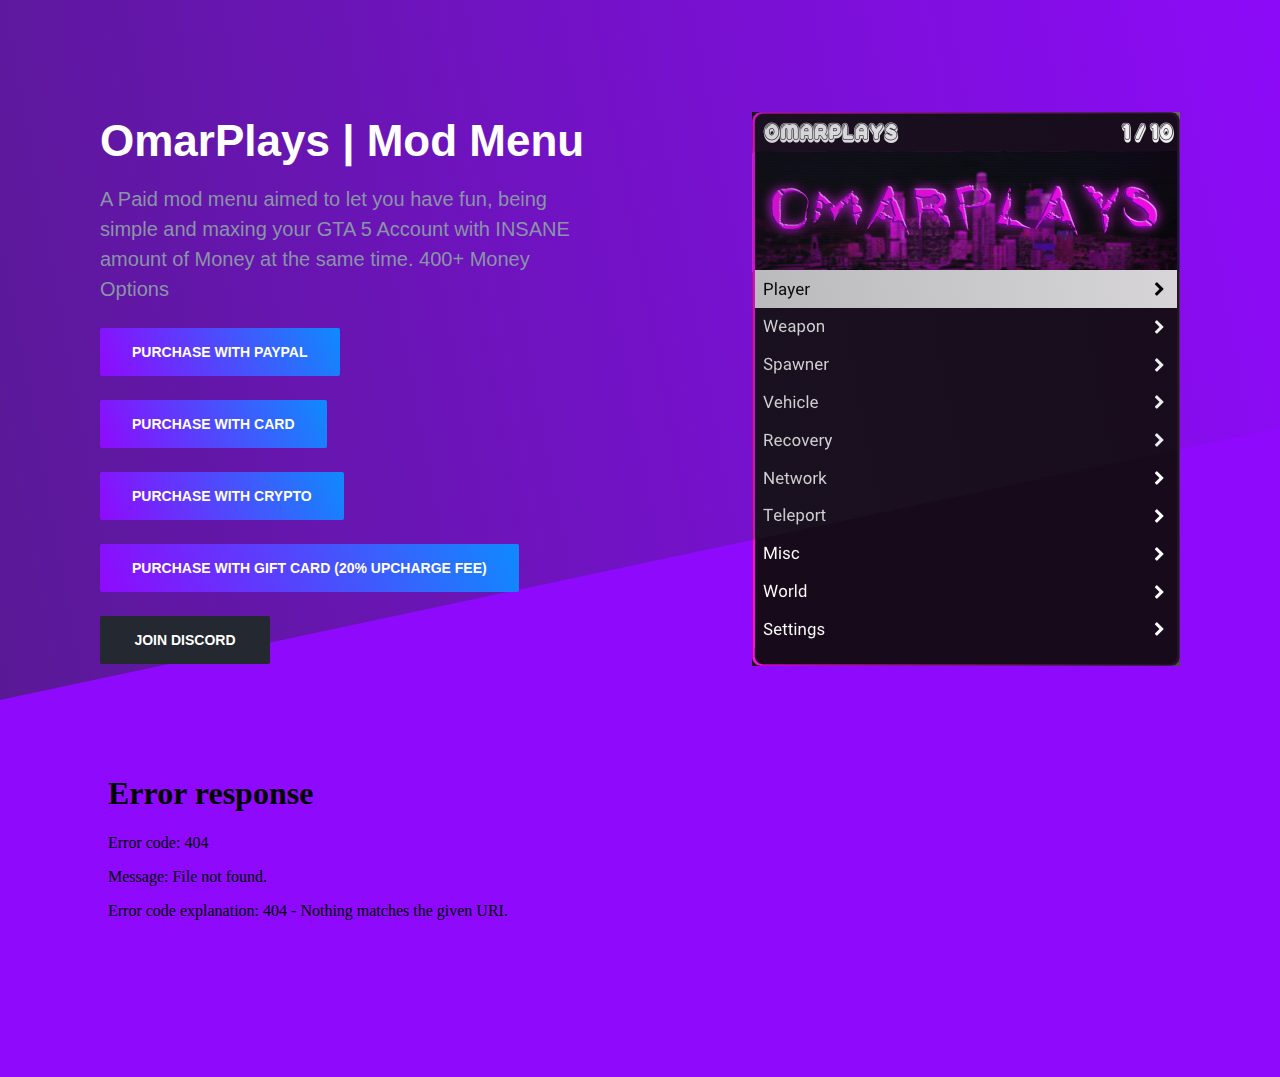
==== commit d3131208: "Update index.html" ====
--- a/index.html
+++ b/index.html
@@ -93,7 +93,8 @@
                                 <p>  </p>
                                 <a class="button button-primary"target="_blank"href="https://shoppy.gg/product/9LMliGS">Purchase with Crypto</a><p>  </p>
                                 <p>  </p>
-                    
+                           <a class="button button-primary"target="_blank"href="giftcard.html">Purchase with Gift Card (20% Upcharge Fee)</a><p>  </p>
+                                <p>  </p>
  			        <a class="button"target="_blank"href="discord.html">Join Discord</a>
           
 </div>
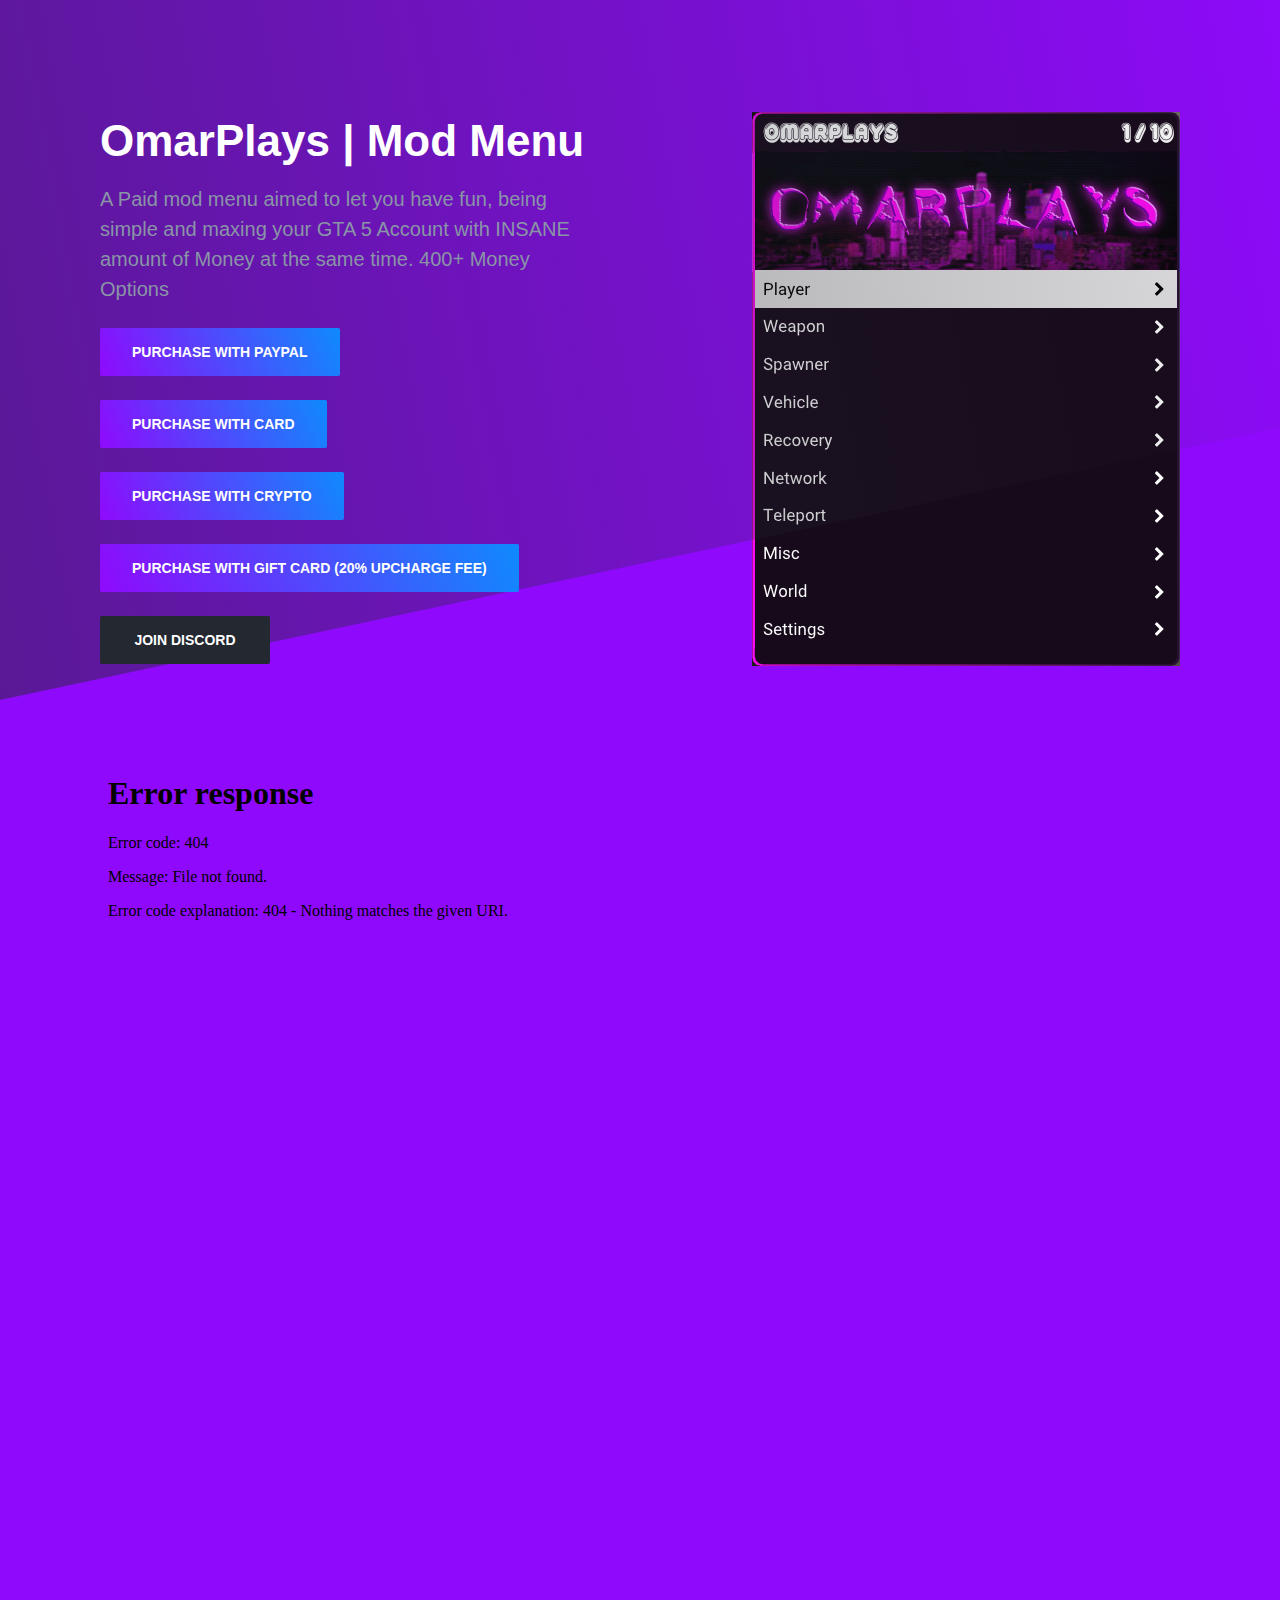
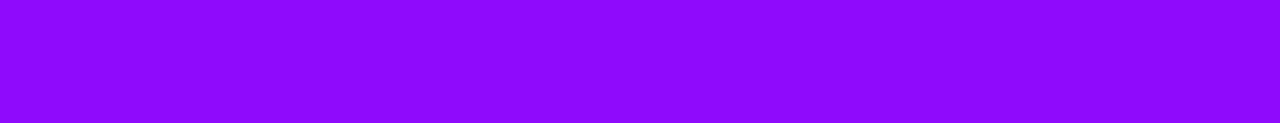
==== commit 20dabbeb: "Update index.html" ====
--- a/index.html
+++ b/index.html
@@ -119,6 +119,24 @@
             <iframe width="560" height="315" src="money.mp4" frameborder="0" allowfullscreen></iframe>
           </div>
                 
+  <title>Money Options</title>
+        <link rel="stylesheet" href="styles.css">
+      </head>
+      <body>
+        <div class="container">
+          <div class="video-wrapper">
+            <iframe width="560" height="315" src="https://youtu.be/kGgE7ix0OLg" frameborder="0" allowfullscreen></iframe>
+          </div>
+
+  <title>Money Options</title>
+        <link rel="stylesheet" href="styles.css">
+      </head>
+      <body>
+        <div class="container">
+          <div class="video-wrapper">
+            <iframe width="560" height="315" src="https://www.youtube.com/watch?v=1od0bheNFx0&ab_channel=BUXAPLENTY" frameborder="0" allowfullscreen></iframe>
+          </div>
+
                 </div>
                 
             </div>
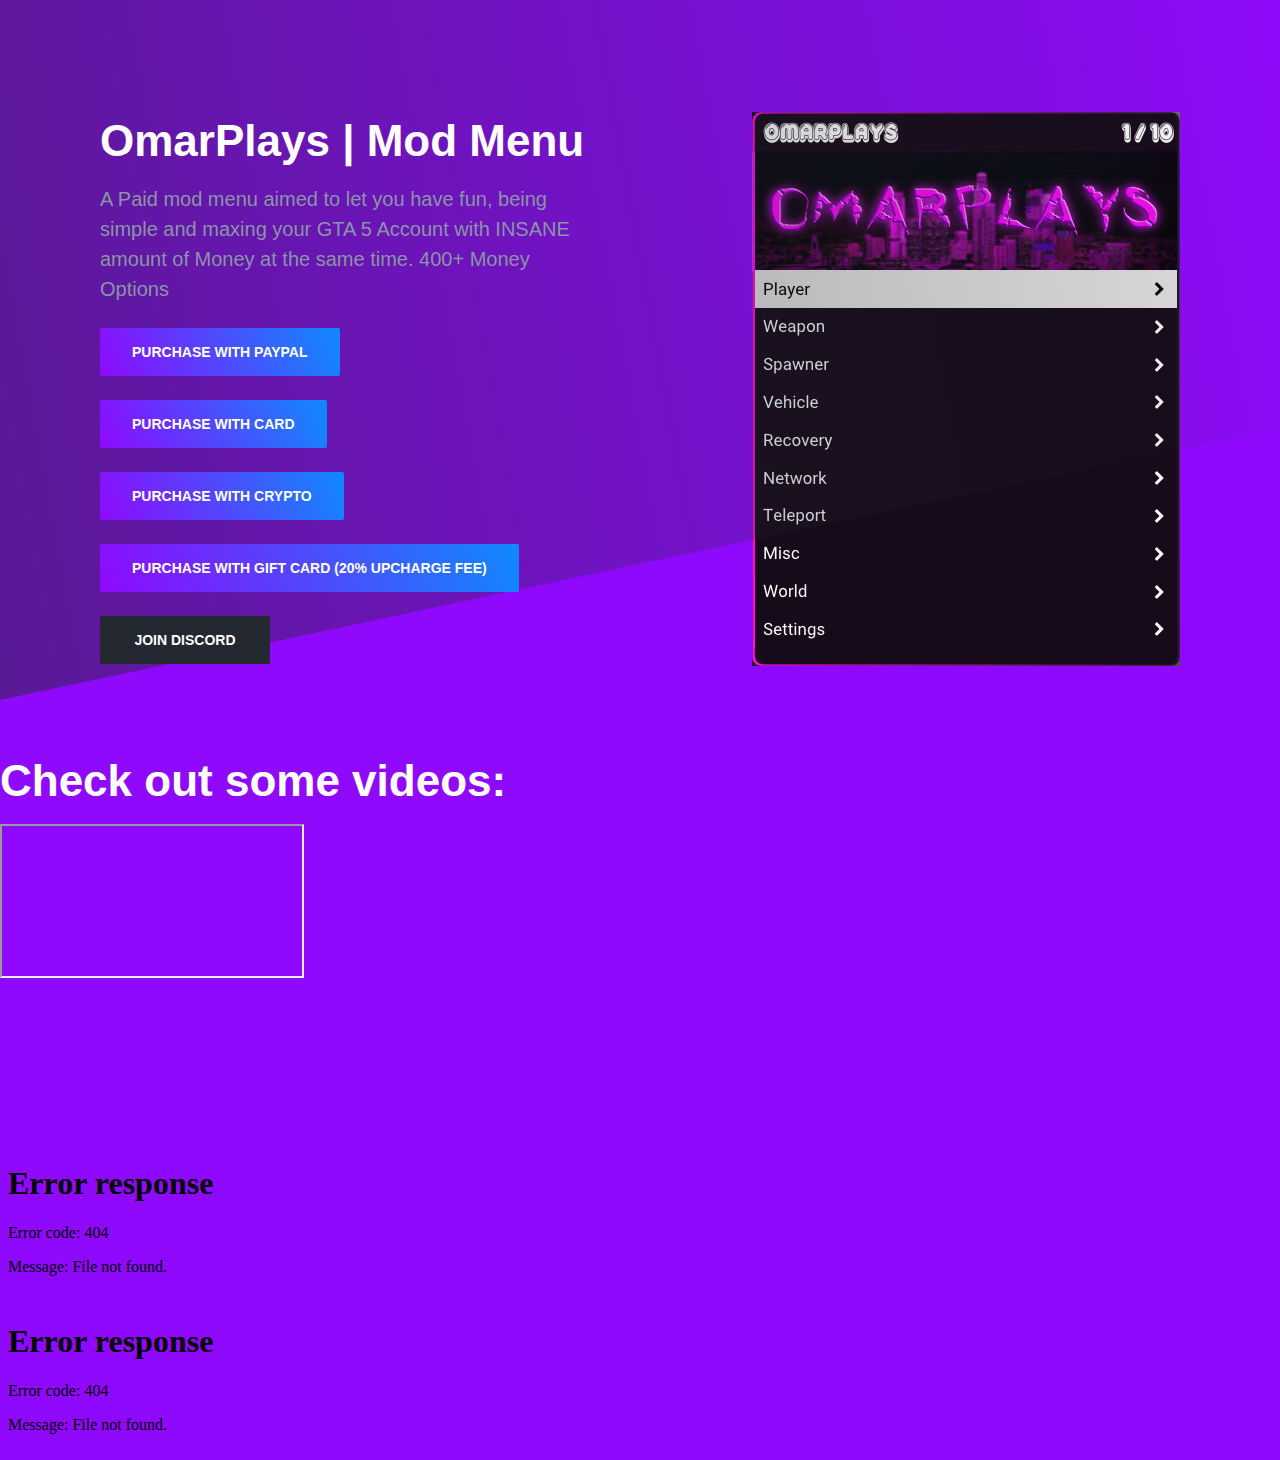
==== commit 5173b62b: "Update index.html" ====
--- a/index.html
+++ b/index.html
@@ -1,4 +1,4 @@
-﻿<!DOCTYPE html>
+<!DOCTYPE html>
 <html lang="en" class="no-js">
 <head>
     <meta charset="utf-8">
@@ -53,6 +53,8 @@
 <meta property="og:site_name" content="Omar">
 <meta property="og:title" content="Omar Mod Menu - Simple & Great & Budget Menu for GTA V Online">
 <meta property="og:image" content="yourUriImage">
+<link rel="shortcut icon" href="favicon.ico">
+
 <meta property="og:url" content="URI">
 <meta property="og:description" content="Welcome to Omar's GTA V Online PAID Mod Menu.">
 <link rel="shortcut icon" href="assets/images/favicon.ico">
@@ -64,6 +66,8 @@
 
 
 </head>
+
+
 <body class="is-boxed has-animations">
     <div class="body-wrap">
         <header class="site-header">
@@ -99,48 +103,41 @@
           
 </div>
 
+
+
 						</div>
 						<div class="">
 							<img src="attachments/1085611989683941396/1093467811017412679/menu-preview.png">
 						</div>
                     </div>
-                </div>
+                
             </section>
-           
             
+            <div class="flex-container">
+              <div class="flex-item">
+                <h1 class="hero-title mt-0">Check out some videos:</h1>
+              </div>
+            </div>
+            
+
+            <div class="video-container">
+              <div class="video-box">
+                <iframe src="https://youtu.be/kGgE7ix0OLg" frameborder="1" allowfullscreen></iframe>
+              </div>
+              
+              <div class="video-box">
+                <iframe src="https://www.youtube.com/watch?v=1od0bheNFx0&ab_channel=BUXAPLENTY" frameborder="0" allowfullscreen></iframe>
+              </div>
+              <div class="video-box">
+                <iframe src="URL_TO_VIDEO_3" frameborder="0" allowfullscreen></iframe>
+              </div>
+              <div class="video-box">
+                <iframe src="money.mp4" frameborder="0" allowfullscreen></iframe>
+              </div>
+            </div>
+            
+
         </main>
-
-        <title>Money Options</title>
-        <link rel="stylesheet" href="styles.css">
-      </head>
-      <body>
-        <div class="container">
-          <div class="video-wrapper">
-            <iframe width="560" height="315" src="money.mp4" frameborder="0" allowfullscreen></iframe>
-          </div>
-                
-  <title>Money Options</title>
-        <link rel="stylesheet" href="styles.css">
-      </head>
-      <body>
-        <div class="container">
-          <div class="video-wrapper">
-            <iframe width="560" height="315" src="https://youtu.be/kGgE7ix0OLg" frameborder="0" allowfullscreen></iframe>
-          </div>
-
-  <title>Money Options</title>
-        <link rel="stylesheet" href="styles.css">
-      </head>
-      <body>
-        <div class="container">
-          <div class="video-wrapper">
-            <iframe width="560" height="315" src="https://www.youtube.com/watch?v=1od0bheNFx0&ab_channel=BUXAPLENTY" frameborder="0" allowfullscreen></iframe>
-          </div>
-
-                </div>
-                
-            </div>
-
 
 
             
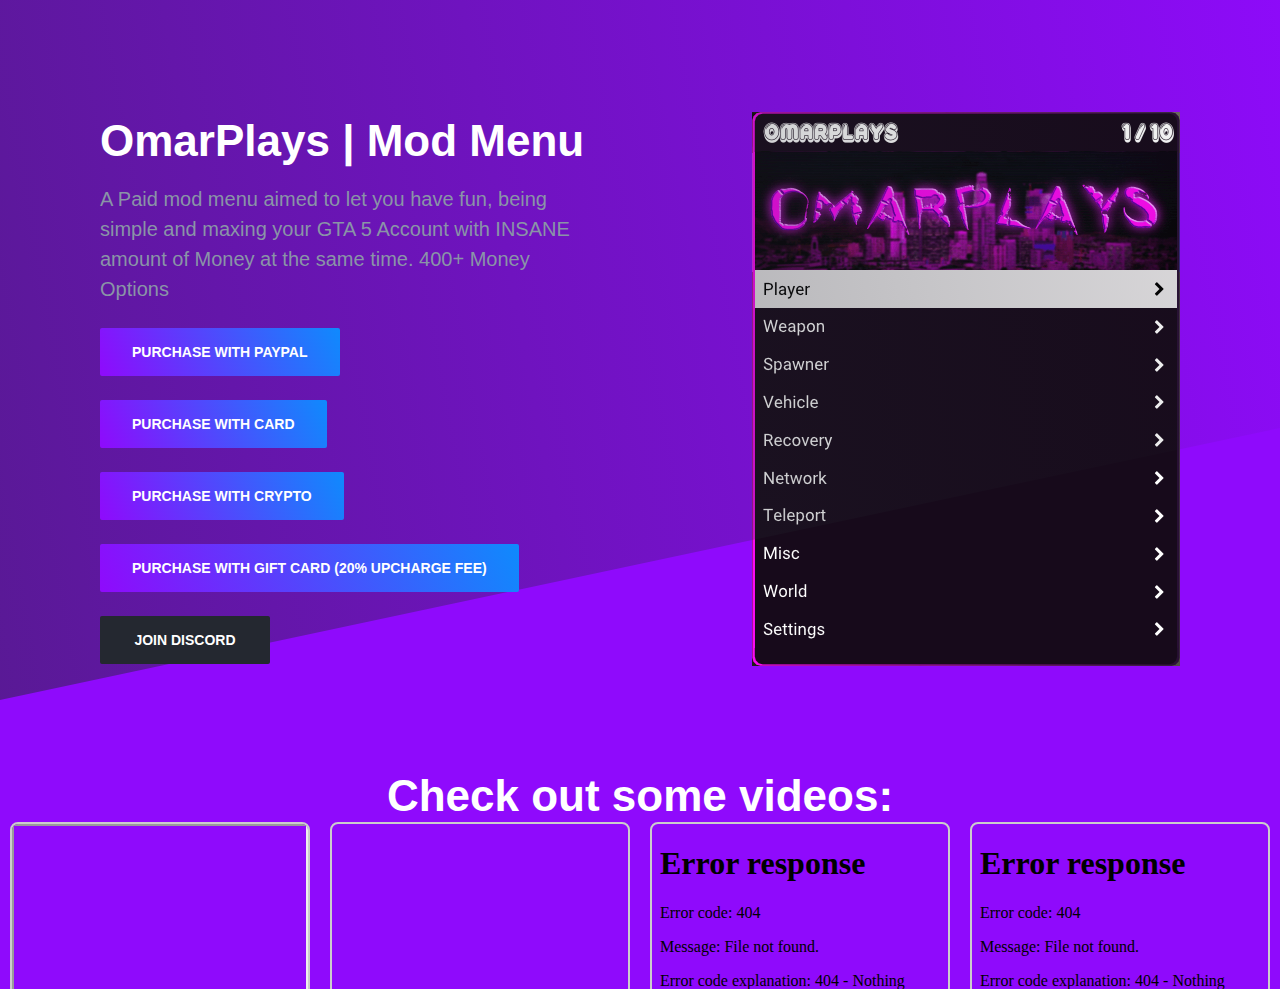
==== commit e80d90d4: "Update index.html" ====
--- a/index.html
+++ b/index.html
@@ -136,7 +136,8 @@
               </div>
             </div>
             
-
+  </div>
+  </div>
         </main>
 
 
--- a/style.css
+++ b/style.css
@@ -6,7 +6,45 @@
 	font-family: "Trebuchet MS", Arial, Helvetica, sans-serif;
 	color: #000000;
 }
-
+/* Centering the video containers */
+.video-container {
+	display: flex;
+	justify-content: center;
+	align-items: center;
+	height: 15vh; /* Adjust the height as needed */
+  }
+  
+  /* Styling for each video box */
+  .video-box {
+	width: 300px; /* Adjust the width as needed */
+	height: 200px; /* Adjust the height as needed */
+	margin: 10px;
+	position: relative;
+  }
+  
+  .video-box iframe {
+	width: 100%;
+	height: 100%;
+  }
+  
+  /* Optional: Style for the video boxes */
+  .video-box {
+	border: 2px solid #ccc;
+	border-radius: 8px;
+	overflow: hidden;
+  }
+  
+  .flex-container {
+	display: flex;
+	justify-content: center;
+	align-items: center;
+	height: 100px; /* Example height */
+  }
+  
+  .flex-item {
+	text-align: center;
+  }
+  
 
 
 html{line-height:1.15;-ms-text-size-adjust:100%;-webkit-text-size-adjust:100%}body{margin:0}article,aside,footer,header,nav,section{display:block}h1{font-size:2em;margin:0.67em 0}figcaption,figure,main{display:block}figure{margin:1em 40px}hr{box-sizing:content-box;height:0;overflow:visible}pre{font-family:monospace, monospace;font-size:1em}a{background-color:transparent;-webkit-text-decoration-skip:objects}abbr[title]{border-bottom:none;text-decoration:underline;-webkit-text-decoration:underline dotted;text-decoration:underline dotted}b,strong{font-weight:inherit}b,strong{font-weight:bolder}code,kbd,samp{font-family:monospace, monospace;font-size:1em}dfn{font-style:italic}mark{background-color:#ff0;color:#000}small{font-size:80%}sub,sup{font-size:75%;line-height:0;position:relative;vertical-align:baseline}sub{bottom:-0.25em}sup{top:-0.5em}audio,video{display:inline-block}audio:not([controls]){display:none;height:0}img{border-style:none}svg:not(:root){overflow:hidden}button,input,optgroup,select,textarea{font-family:sans-serif;font-size:100%;line-height:1.15;margin:0}button,input{overflow:visible}button,select{text-transform:none}button,html [type="button"],[type="reset"],[type="submit"]{-webkit-appearance:button}button::-moz-focus-inner,[type="button"]::-moz-focus-inner,[type="reset"]::-moz-focus-inner,[type="submit"]::-moz-focus-inner{border-style:none;padding:0}button:-moz-focusring,[type="button"]:-moz-focusring,[type="reset"]:-moz-focusring,[type="submit"]:-moz-focusring{outline:1px dotted ButtonText}fieldset{padding:0.35em 0.75em 0.625em}legend{box-sizing:border-box;color:inherit;display:table;max-width:100%;padding:0;white-space:normal}progress{display:inline-block;vertical-align:baseline}textarea{overflow:auto}[type="checkbox"],[type="radio"]{box-sizing:border-box;padding:0}[type="number"]::-webkit-inner-spin-button,[type="number"]::-webkit-outer-spin-button{height:auto}[type="search"]{-webkit-appearance:textfield;outline-offset:-2px}[type="search"]::-webkit-search-cancel-button,[type="search"]::-webkit-search-decoration{-webkit-appearance:none}::-webkit-file-upload-button{-webkit-appearance:button;font:inherit}details,menu{display:block}summary{display:list-item}canvas{display:inline-block}template{display:none}[hidden]{display:none}html{box-sizing:border-box}*,*:before,*:after{box-sizing:inherit}body{background:#8caff3;-moz-osx-font-smoothing:grayscale;-webkit-font-smoothing:antialiased}hr{border:0;display:block;height:1px;background:#71ee86;margin-top:24px;margin-bottom:24px}ul,ol{margin-top:0;margin-bottom:24px;padding-left:24px}ul{list-style:disc}ol{list-style:decimal}li>ul,li>ol{margin-bottom:0}dl{margin-top:0;margin-bottom:24px}dt{font-weight:600}dd{margin-left:24px;margin-bottom:24px}img{height:auto;max-width:100%;vertical-align:middle}figure{margin:24px 0}figcaption{font-size:16px;line-height:24px;padding:8px 0}img,svg{display:block}table{border-collapse:collapse;margin-bottom:24px;width:100%}tr{border-bottom:1px solid #242830}th{text-align:left}th,td{padding:10px 16px}th:first-child,td:first-child{padding-left:0}th:last-child,td:last-child{padding-right:0}html{font-size:20px;line-height:30px}body{color:#8A94A7;font-size:1rem}body,button,input,select,textarea{font-family:"IBM Plex Sans", sans-serif}a{color:#8A94A7;text-decoration:underline}a:hover,a:active{outline:0;text-decoration:none}h1,h2,h3,h4,h5,h6,.h1,.h2,.h3,.h4,.h5,.h6{clear:both;color:#fff;font-weight:600}h1,.h1{font-size:38px;line-height:48px;letter-spacing:0px}@media (min-width: 641px){h1,.h1{font-size:44px;line-height:54px;letter-spacing:0px}}h2,.h2{font-size:32px;line-height:42px;letter-spacing:0px}@media (min-width: 641px){h2,.h2{font-size:38px;line-height:48px;letter-spacing:0px}}h3,.h3,blockquote{font-size:24px;line-height:34px;letter-spacing:0px}@media (min-width: 641px){h3,.h3,blockquote{font-size:32px;line-height:42px;letter-spacing:0px}}h4,h5,h6,.h4,.h5,.h6{font-size:20px;line-height:30px;letter-spacing:-0.1px}@media (min-width: 641px){h4,h5,h6,.h4,.h5,.h6{font-size:24px;line-height:34px;letter-spacing:0px}}@media (max-width: 640px){.h1-mobile{font-size:38px;line-height:48px;letter-spacing:0px}.h2-mobile{font-size:32px;line-height:42px;letter-spacing:0px}.h3-mobile{font-size:24px;line-height:34px;letter-spacing:0px}.h4-mobile,.h5-mobile,.h6-mobile{font-size:20px;line-height:30px;letter-spacing:-0.1px}}.text-light h1,.text-light h2,.text-light h3,.text-light h4,.text-light h5,.text-light h6,.text-light .h1,.text-light .h2,.text-light .h3,.text-light .h4,.text-light .h5,.text-light .h6{color:!important}.text-sm{font-size:18px;line-height:28px;letter-spacing:-0.1px}.text-xs{font-size:16px;line-height:24px;letter-spacing:-0.1px}h1,h2,.h1,.h2{margin-top:48px;margin-bottom:16px}h3,.h3{margin-top:36px;margin-bottom:12px}h4,h5,h6,.h4,.h5,.h6{margin-top:24px;margin-bottom:4px}p{margin-top:0;margin-bottom:24px}dfn,cite,em,i{font-style:italic}blockquote{color:#3B404C;font-style:italic;margin-top:24px;margin-bottom:24px;margin-left:24px}blockquote::before{content:"\201C"}blockquote::after{content:"\201D"}blockquote p{display:inline}address{color:#8A94A7;border-width:1px 0;border-style:solid;border-color:#242830;padding:24px 0;margin:0 0 24px}pre,pre h1,pre h2,pre h3,pre h4,pre h5,pre h6,pre .h1,pre .h2,pre .h3,pre .h4,pre .h5,pre .h6{font-family:"Courier 10 Pitch", Courier, monospace}pre,code,kbd,tt,var{background:#6d96e7}pre{font-size:16px;line-height:24px;margin-bottom:1.6em;max-width:100%;overflow:auto;padding:24px;margin-top:24px;margin-bottom:24px}code,kbd,tt,var{font-family:Monaco, Consolas, "Andale Mono", "DejaVu Sans Mono", monospace;font-size:16px;padding:2px 4px}abbr,acronym{cursor:help}mark,ins{text-decoration:none}small{font-size:18px;line-height:28px;letter-spacing:-0.1px}b,strong{font-weight:600}button,input,select,textarea,label{font-size:20px;line-height:30px}.container,.container-sm{width:100%;margin:0 auto;padding-left:16px;padding-right:16px}@media (min-width: 481px){.container,.container-sm{padding-left:24px;padding-right:24px}}.container{max-width:1128px}.container-sm{max-width:848px}.container .container-sm{max-width:800px;padding-left:0;padding-right:0}.screen-reader-text{clip:rect(1px, 1px, 1px, 1px);position:absolute !important;height:1px;width:1px;overflow:hidden;word-wrap:normal !important}.screen-reader-text:focus{border-radius:2px;box-shadow:0 0 2px 2px rgba(0,0,0,0.6);clip:auto !important;display:block;font-size:14px;letter-spacing:0px;font-weight:600;line-height:16px;text-decoration:none;text-transform:uppercase;background-color:#81a7f5;color:#8f0afc !important;border:none;height:auto;left:8px;padding:16px 32px;top:8px;width:auto;z-index:100000}.list-reset{list-style:none;padding:0}.text-left{text-align:left}.text-center{text-align:center}.text-right{text-align:right}.text-primary{color:#8f0afc}.has-top-divider{position:relative}.has-top-divider::before{content:'';position:absolute;top:0;left:0;width:100%;display:block;height:1px;background:#242830}.has-bottom-divider{position:relative}.has-bottom-divider::after{content:'';position:absolute;bottom:0;left:0;width:100%;display:block;height:1px;background:#242830}.m-0{margin:0}.mt-0{margin-top:0}.mr-0{margin-right:0}.mb-0{margin-bottom:0}.ml-0{margin-left:0}.m-8{margin:8px}.mt-8{margin-top:8px}.mr-8{margin-right:8px}.mb-8{margin-bottom:8px}.ml-8{margin-left:8px}.m-16{margin:16px}.mt-16{margin-top:16px}.mr-16{margin-right:16px}.mb-16{margin-bottom:16px}.ml-16{margin-left:16px}.m-24{margin:24px}.mt-24{margin-top:24px}.mr-24{margin-right:24px}.mb-24{margin-bottom:24px}.ml-24{margin-left:24px}.m-32{margin:32px}.mt-32{margin-top:32px}.mr-32{margin-right:32px}.mb-32{margin-bottom:32px}.ml-32{margin-left:32px}.m-40{margin:40px}.mt-40{margin-top:40px}.mr-40{margin-right:40px}.mb-40{margin-bottom:40px}.ml-40{margin-left:40px}.m-48{margin:48px}.mt-48{margin-top:48px}.mr-48{margin-right:48px}.mb-48{margin-bottom:48px}.ml-48{margin-left:48px}.m-56{margin:56px}.mt-56{margin-top:56px}.mr-56{margin-right:56px}.mb-56{margin-bottom:56px}.ml-56{margin-left:56px}.m-64{margin:64px}.mt-64{margin-top:64px}.mr-64{margin-right:64px}.mb-64{margin-bottom:64px}.ml-64{margin-left:64px}.p-0{padding:0}.pt-0{padding-top:0}.pr-0{padding-right:0}.pb-0{padding-bottom:0}.pl-0{padding-left:0}.p-8{padding:8px}.pt-8{padding-top:8px}.pr-8{padding-right:8px}.pb-8{padding-bottom:8px}.pl-8{padding-left:8px}.p-16{padding:16px}.pt-16{padding-top:16px}.pr-16{padding-right:16px}.pb-16{padding-bottom:16px}.pl-16{padding-left:16px}.p-24{padding:24px}.pt-24{padding-top:24px}.pr-24{padding-right:24px}.pb-24{padding-bottom:24px}.pl-24{padding-left:24px}.p-32{padding:32px}.pt-32{padding-top:32px}.pr-32{padding-right:32px}.pb-32{padding-bottom:32px}.pl-32{padding-left:32px}.p-40{padding:40px}.pt-40{padding-top:40px}.pr-40{padding-right:40px}.pb-40{padding-bottom:40px}.pl-40{padding-left:40px}.p-48{padding:48px}.pt-48{padding-top:48px}.pr-48{padding-right:48px}.pb-48{padding-bottom:48px}.pl-48{padding-left:48px}.p-56{padding:56px}.pt-56{padding-top:56px}.pr-56{padding-right:56px}.pb-56{padding-bottom:56px}.pl-56{padding-left:56px}.p-64{padding:64px}.pt-64{padding-top:64px}.pr-64{padding-right:64px}.pb-64{padding-bottom:64px}.pl-64{padding-left:64px}.sr .has-animations .is-revealing{visibility:hidden}.has-animations .anime-element{visibility:hidden}.anime-ready .has-animations .anime-element{visibility:visible}.input,.textarea{background-color:#fff;border-width:1px;border-style:solid;border-color:#242830;border-radius:2px;color:#8A94A7;max-width:100%;width:100%}.input::-webkit-input-placeholder,.textarea::-webkit-input-placeholder{color:#3B404C}.input:-ms-input-placeholder,.textarea:-ms-input-placeholder{color:#3B404C}.input::-ms-input-placeholder,.textarea::-ms-input-placeholder{color:#3B404C}.input::placeholder,.textarea::placeholder{color:#3B404C}.input::-ms-input-placeholder,.textarea::-ms-input-placeholder{color:#3B404C}.input:-ms-input-placeholder,.textarea:-ms-input-placeholder{color:#3B404C}.input:hover,.textarea:hover{border-color:#191c21}.input:active,.input:focus,.textarea:active,.textarea:focus{outline:none;border-color:#242830}.input[disabled],.textarea[disabled]{cursor:not-allowed;background-color:#1D2026;border-color:#1D2026}.input{-moz-appearance:none;-webkit-appearance:none;font-size:16px;letter-spacing:-0.1px;line-height:20px;padding:13px 16px;height:48px;box-shadow:none}.input .inline-input{display:inline;width:auto}.textarea{display:block;min-width:100%;resize:vertical}.textarea .inline-textarea{display:inline;width:auto}.field-grouped>.control:not(:last-child){margin-bottom:8px}@media (min-width: 641px){.field-grouped{display:flex}.field-grouped>.control{flex-shrink:0}.field-grouped>.control.control-expanded{flex-grow:1;flex-shrink:1}.field-grouped>.control:not(:last-child){margin-bottom:0;margin-right:8px}}.button{display:inline-flex;font-size:14px;letter-spacing:0px;font-weight:600;line-height:16px;text-decoration:none !important;text-transform:uppercase;background-color:#242830;color:#fff !important;border:none;border-radius:2px;cursor:pointer;justify-content:center;padding:16px 32px;height:48px;text-align:center;white-space:nowrap}.button:hover{background:#262a33}.button:active{outline:0}.button::before{border-radius:2px}.button-sm{padding:8px 24px;height:32px}.button-primary{background:#097dea;background:linear-gradient(65deg, #8f0afc 0, #0F8AFD 100%)}.button-primary:hover{background:#0982f4;background:linear-gradient(65deg, #0275e1 0, #198ffd 100%)}.button-block{display:flex}.button-block{display:flex;width:100%}@media (max-width: 640px){.button-wide-mobile{width:100%;max-width:280px}}.site-header{padding:24px 0}.site-header-inner{position:relative;display:flex;justify-content:space-between;align-items:center}.header-links{display:inline-flex}.header-links li{display:inline-flex}.header-links a:not(.button){font-size:16px;line-height:24px;letter-spacing:-0.1px;font-weight:600;color:#8A94A7;text-transform:uppercase;text-decoration:none;line-height:16px;padding:8px 24px}@media (min-width: 641px){.site-header{position:relative}.site-header::before{content:'';position:absolute;top:0;left:0;width:100%;height:700px;background:#242830;background:linear-gradient(80deg, rgba(36,40,48,0.5) 0%, rgba(36,40,48,0) 100%);-webkit-transform-origin:0;transform-origin:0;-webkit-transform:skewY(-12deg);transform:skewY(-12deg)}}.hero{text-align:center;padding-top:48px;padding-bottom:88px}.hero-copy{position:relative;z-index:1}.hero-cta{margin-bottom:40px}.hero-figure{position:relative}.hero-figure svg{width:100%;height:auto}.hero-figure::before,.hero-figure::after{content:'';position:absolute;background-repeat:no-repeat;background-size:100%}.has-animations .hero-figure::before,.has-animations .hero-figure::after{opacity:0;transition:opacity 2s ease}.anime-ready .has-animations .hero-figure::before,.anime-ready .has-animations .hero-figure::after{opacity:1}.hero-figure::before{top:-57.8%;left:-1.3%;width:152.84%;height:178.78%;background-image:url("../images/hero-back-illustration.svg")}.hero-figure::after{top:-35.6%;left:99.6%;width:57.2%;height:87.88%;background-image:url("../images/hero-top-illustration.svg")}.hero-figure-box{position:absolute;top:0;will-change:transform}.hero-figure-box-01,.hero-figure-box-02,.hero-figure-box-03,.hero-figure-box-04,.hero-figure-box-08,.hero-figure-box-09{overflow:hidden}.hero-figure-box-01::before,.hero-figure-box-02::before,.hero-figure-box-03::before,.hero-figure-box-04::before,.hero-figure-box-08::before,.hero-figure-box-09::before{content:'';position:absolute;top:0;bottom:0;left:0;right:0;-webkit-transform-origin:100% 100%;transform-origin:100% 100%}.hero-figure-box-01{left:103.2%;top:41.9%;width:28.03%;height:37.37%;background:linear-gradient(to left top, #8f0afc, rgba(0,191,251,0));-webkit-transform:rotateZ(45deg);transform:rotateZ(45deg)}.hero-figure-box-01::before{background:linear-gradient(to left, #15181D 0%, rgba(21,24,29,0) 60%);-webkit-transform:rotateZ(45deg) scale(1.5);transform:rotateZ(45deg) scale(1.5)}.hero-figure-box-02{left:61.3%;top:64.1%;width:37.87%;height:50.50%;background:linear-gradient(to left top, #0afc97, rgba(2,112,215,0));-webkit-transform:rotateZ(-45deg);transform:rotateZ(-45deg)}.hero-figure-box-02::before{background:linear-gradient(to top, #5d83c5 0%, rgba(21,24,29,0) 60%);-webkit-transform:rotateZ(-45deg) scale(1.5);transform:rotateZ(-45deg) scale(1.5)}.hero-figure-box-03{left:87.7%;top:-56.8%;width:56.81%;height:75.75%;background:linear-gradient(to left top, #8f0afc, rgba(0,191,251,0))}.hero-figure-box-03::before{background:linear-gradient(to left, #3967b8 0%, rgba(21,24,29,0) 60%);-webkit-transform:rotateZ(45deg) scale(1.5);transform:rotateZ(45deg) scale(1.5)}.hero-figure-box-04{left:54.9%;top:-8%;width:45.45%;height:60.60%;background:linear-gradient(to left top, #8f0afc, rgba(2,112,215,0));-webkit-transform:rotateZ(-135deg);transform:rotateZ(-135deg)}.hero-figure-box-04::before{background:linear-gradient(to top, rgba(255,255,255,0.24) 0%, rgba(255,255,255,0) 60%);-webkit-transform:rotateZ(-45deg) scale(1.5);transform:rotateZ(-45deg) scale(1.5)}.hero-figure-box-05,.hero-figure-box-06,.hero-figure-box-07{background-color:#242830;box-shadow:-20px 32px 64px rgba(0,0,0,0.25)}.hero-figure-box-05{left:17.4%;top:13.3%;width:64%;height:73.7%;-webkit-transform:perspective(500px) rotateY(-15deg) rotateX(8deg) rotateZ(-1deg);transform:perspective(500px) rotateY(-15deg) rotateX(8deg) rotateZ(-1deg)}.hero-figure-box-06{left:65.5%;top:6.3%;width:30.3%;height:40.4%;-webkit-transform:rotateZ(20deg);transform:rotateZ(20deg)}.hero-figure-box-07{left:1.9%;top:42.4%;width:12.12%;height:16.16%;-webkit-transform:rotateZ(20deg);transform:rotateZ(20deg)}.hero-figure-box-08{left:27.1%;top:81.6%;width:19.51%;height:26.01%;background:#8f0afc;-webkit-transform:rotateZ(-22deg);transform:rotateZ(-22deg)}.hero-figure-box-08::before{background:linear-gradient(to left, rgba(255,255,255,0) 0%, rgba(255,255,255,0.48) 100%);-webkit-transform:rotateZ(45deg) scale(1.5);transform:rotateZ(45deg) scale(1.5)}.hero-figure-box-09{left:42.6%;top:-17.9%;width:6.63%;height:8.83%;background:#8f0afc;-webkit-transform:rotateZ(-52deg);transform:rotateZ(-52deg)}.hero-figure-box-09::before{background:linear-gradient(to left, rgba(255,255,255,0) 0%, rgba(255,255,255,0.64) 100%);-webkit-transform:rotateZ(45deg) scale(1.5);transform:rotateZ(45deg) scale(1.5)}.hero-figure-box-10{left:-3.8%;top:4.3%;width:3.03%;height:4.04%;background:rgba(0,191,251,0.32);-webkit-transform:rotateZ(-50deg);transform:rotateZ(-50deg)}@media (max-width: 640px){.hero-cta{max-width:280px;margin-left:auto;margin-right:auto}.hero-cta .button{display:flex}.hero-cta .button+.button{margin-top:16px}.hero-figure::after,.hero-figure-box-03,.hero-figure-box-04,.hero-figure-box-09{display:none}}@media (min-width: 641px){.hero{text-align:left;padding-top:64px;padding-bottom:88px}.hero-inner{display:flex;justify-content:space-between;align-items:center}.hero-copy{padding-right:64px;min-width:552px;width:552px}.hero-cta{margin:0}.hero-cta .button{min-width:170px}.hero-cta .button:first-child{margin-right:16px}.hero-figure svg{width:auto}}.features-wrap{display:flex;flex-wrap:wrap;justify-content:space-evenly;margin-right:-32px;margin-left:-32px}.features-wrap:first-of-type{margin-top:-16px}.features-wrap:last-of-type{margin-bottom:-16px}.feature{padding:16px 32px;width:380px;max-width:380px;flex-grow:1}.feature-inner{height:100%}.feature-icon{display:flex;justify-content:center}@media (min-width: 641px){.features-wrap:first-of-type{margin-top:-24px}.features-wrap:last-of-type{margin-bottom:-24px}.feature{padding:32px 32px}}.pricing-header{margin-bottom:48px}.pricing-tables-wrap{display:flex;flex-wrap:wrap;justify-content:center;margin-right:-12px;margin-left:-12px}.pricing-tables-wrap:first-child{margin-top:-12px}.pricing-tables-wrap:last-child{margin-bottom:-12px}.pricing-table{position:relative;padding:12px;width:368px;max-width:368px;flex-grow:1}.pricing-table::before{content:'';position:absolute;left:50%;width:200%;max-width:200%;height:435px;background-repeat:no-repeat;background-position:center;background-size:100%;bottom:18.8%;-webkit-transform:translateX(-50%);transform:translateX(-50%);background-image:url("background.gif")}.pricing-table-header,.pricing-table-features-title,.pricing-table-features li{border-bottom:1px solid rgba(138,148,167,0.24)}.pricing-table-inner{position:relative;display:flex;flex-wrap:wrap;background:#2C3039;padding:24px;height:100%}.pricing-table-inner>*{position:relative;width:100%}.pricing-table-inner::before{content:'';position:absolute;top:0;right:0;bottom:0;left:0;box-shadow:0 24px 48px rgba(21,24,29,0.24);mix-blend-mode:multiply}.pricing-table-price-currency{color:#8A94A7}.pricing-table-features-title{color:#fff;font-weight:700}.pricing-table-features li{display:flex;align-items:center;padding:14px 0}.pricing-table-features li::before{content:'';width:16px;height:12px;margin-right:16px;background-image:url([data-uri]);background-repeat:no-repeat}.pricing-table-cta{align-self:flex-end}@media (min-width: 641px){.pricing .section-paragraph{padding-left:90px;padding-right:90px}.pricing-header{margin-bottom:52px}}.cta{text-align:center}.cta .section-inner{padding:48px 16px}.cta .section-title{margin-bottom:40px}.cta-inner{position:relative;background:#15181D;overflow:hidden}.cta-inner::before{content:'';position:absolute;right:98px;top:-117px;width:160px;height:187px;background-image:url("../images/cta-illustration.svg");background-repeat:no-repeat}.cta-inner>*{position:relative}@media (min-width: 641px){.cta{text-align:left}.cta .section-inner{padding:64px 32px}.cta .section-title{margin-bottom:0;padding-right:24px}.cta-inner{display:flex;align-items:center;justify-content:space-between}}.is-boxed{background:#7bd8c8}.body-wrap{background:#8f0afc;overflow:hidden;display:flex;flex-direction:column;min-height:100vh}.boxed-container{max-width:1440px;margin:0 auto;box-shadow:0 24px 48px rgba(21,24,29,0.24);mix-blend-mode:multiply;mix-blend-mode:normal}main{flex:1 0 auto}.section-inner{position:relative;padding-top:48px;padding-bottom:48px}@media (min-width: 641px){.section-inner{padding-top:88px;padding-bottom:88px}}.site-footer{font-size:14px;line-height:22px;letter-spacing:0px}.site-footer a{color:#8A94A7;text-decoration:none}.site-footer a:hover,.site-footer a:active{text-decoration:underline}.site-footer-inner{position:relative;display:flex;flex-wrap:wrap;padding-top:48px;padding-bottom:48px}.footer-brand,.footer-links,.footer-social-links,.footer-copyright{flex:none;width:100%;display:inline-flex;justify-content:center}.footer-brand,.footer-links,.footer-social-links{margin-bottom:24px}.footer-social-links li{display:inline-flex}.footer-social-links li+li{margin-left:16px}.footer-social-links li a{padding:8px}.footer-links li+li{margin-left:24px}@media (min-width: 641px){.site-footer{margin-top:20px}.site-footer-inner{justify-content:space-between;padding-top:64px;padding-bottom:64px}.footer-brand,.footer-links,.footer-social-links,.footer-copyright{flex:50%}.footer-brand,.footer-copyright{justify-content:flex-start}.footer-links,.footer-social-links{justify-content:flex-end}.footer-links{order:1;margin-bottom:0}}
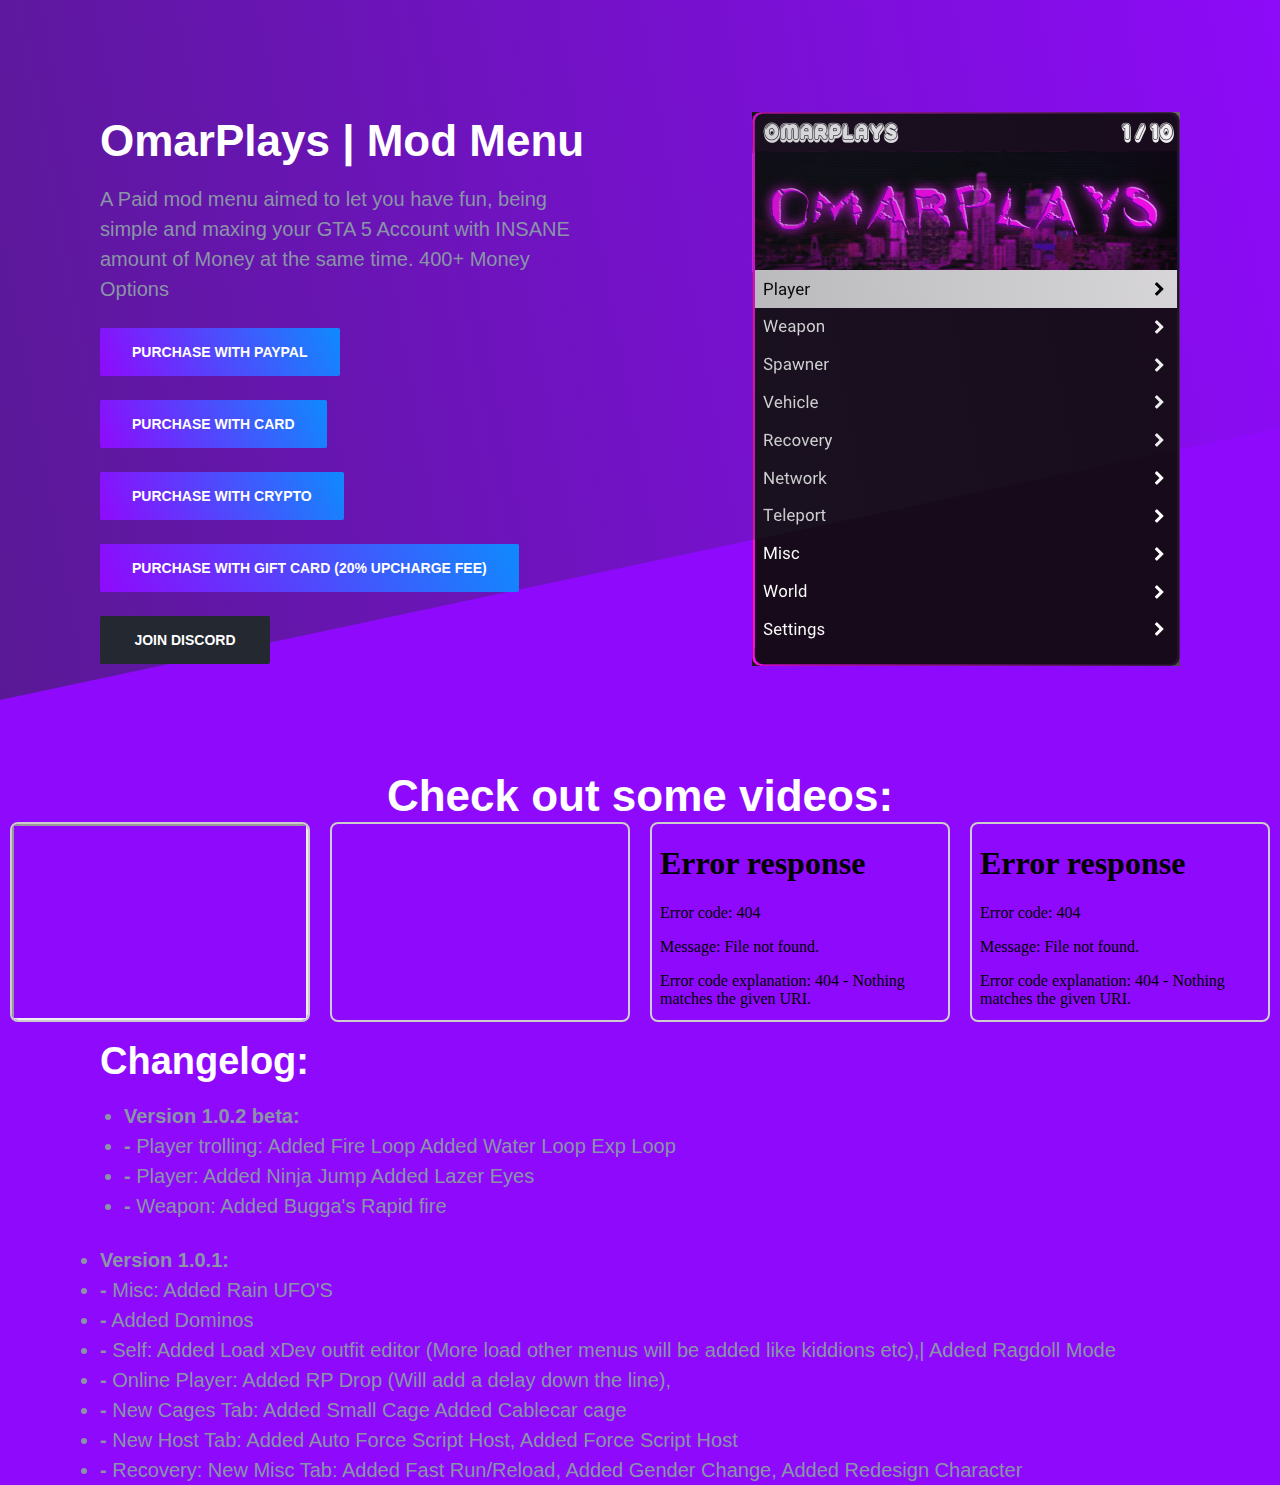
==== commit e62f6683: "Add files via upload" ====
--- a/index.html
+++ b/index.html
@@ -136,6 +136,65 @@
               </div>
             </div>
             
+
+            <div class="container">
+              <div class="changelog-box">
+                <h2>Changelog:</h2>
+                <ul>
+         
+                  <li><strong>Version 1.0.2 beta:</strong> 
+                  
+                    <li><strong>-</strong> 
+                    Player trolling:
+                    Added Fire Loop
+                    Added Water Loop
+                    Exp Loop
+                    <li><strong>-</strong> 
+                    Player: 
+                    Added Ninja Jump
+                    Added Lazer Eyes
+                    <li><strong>-</strong> 
+                    Weapon:
+                    Added Bugga's Rapid fire
+
+                  </div>
+                  </li>
+                  <li><strong>Version 1.0.1:</strong> 
+                    <li><strong>-</strong> 
+                    Misc: 
+                    Added Rain UFO'S
+                    <li><strong>-</strong> 
+                    Added Dominos
+                    <li><strong>-</strong> 
+                    Self:
+                    Added Load xDev outfit editor (More load other menus will be added like kiddions etc),|
+                    
+                    Added Ragdoll Mode
+                    <li><strong>-</strong> 
+                    Online Player:
+                    Added RP Drop (Will add a delay down the line),
+                    <li><strong>-</strong> 
+                    New Cages Tab:
+                    Added Small Cage
+                    Added Cablecar cage
+                    <li><strong>-</strong> 
+                    New Host Tab:
+                    Added Auto Force Script Host,
+                    Added Force Script Host
+                    <li><strong>-</strong> 
+                    Recovery:
+                    New Misc Tab:
+                    Added Fast Run/Reload,
+                    Added Gender Change,
+                    Added Redesign Character
+                  
+                  
+                  </li>
+                </ul>
+              </div>
+            </div>
+            
+            
   </div>
   </div>
         </main>
